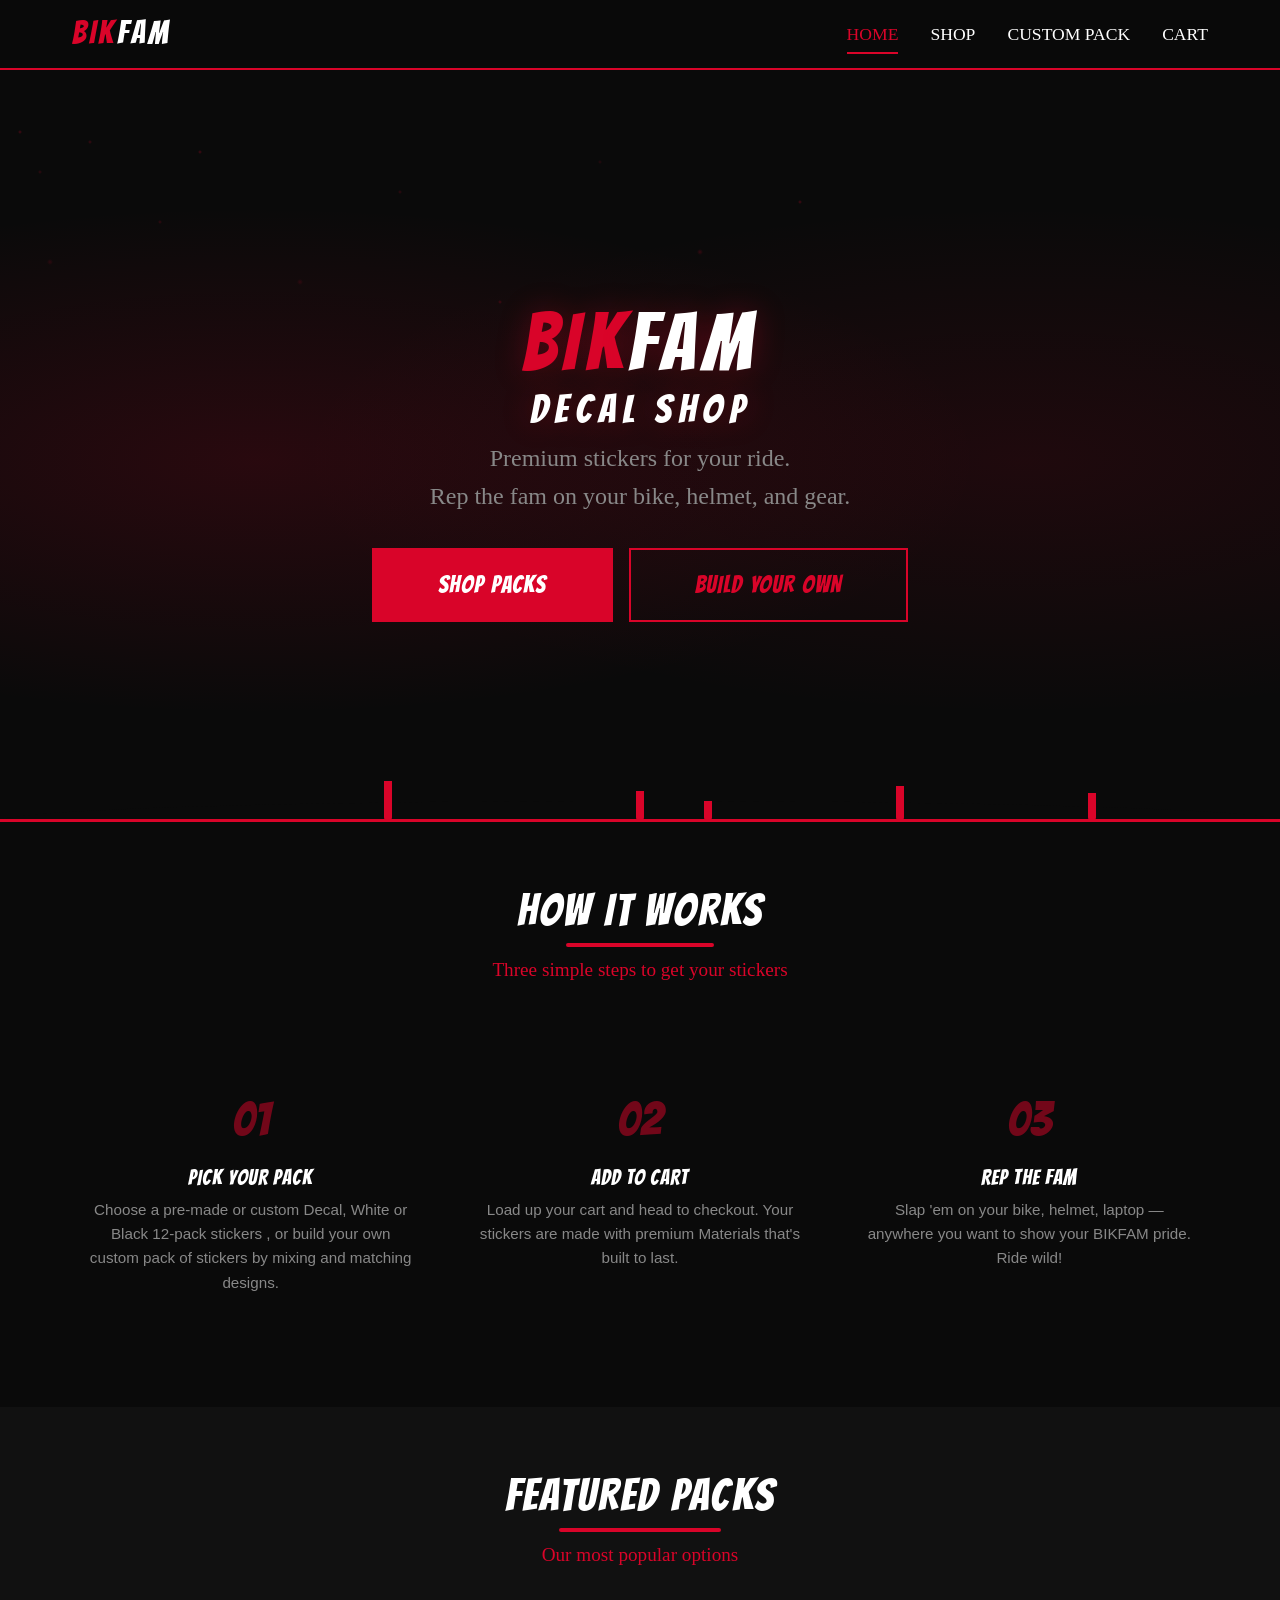
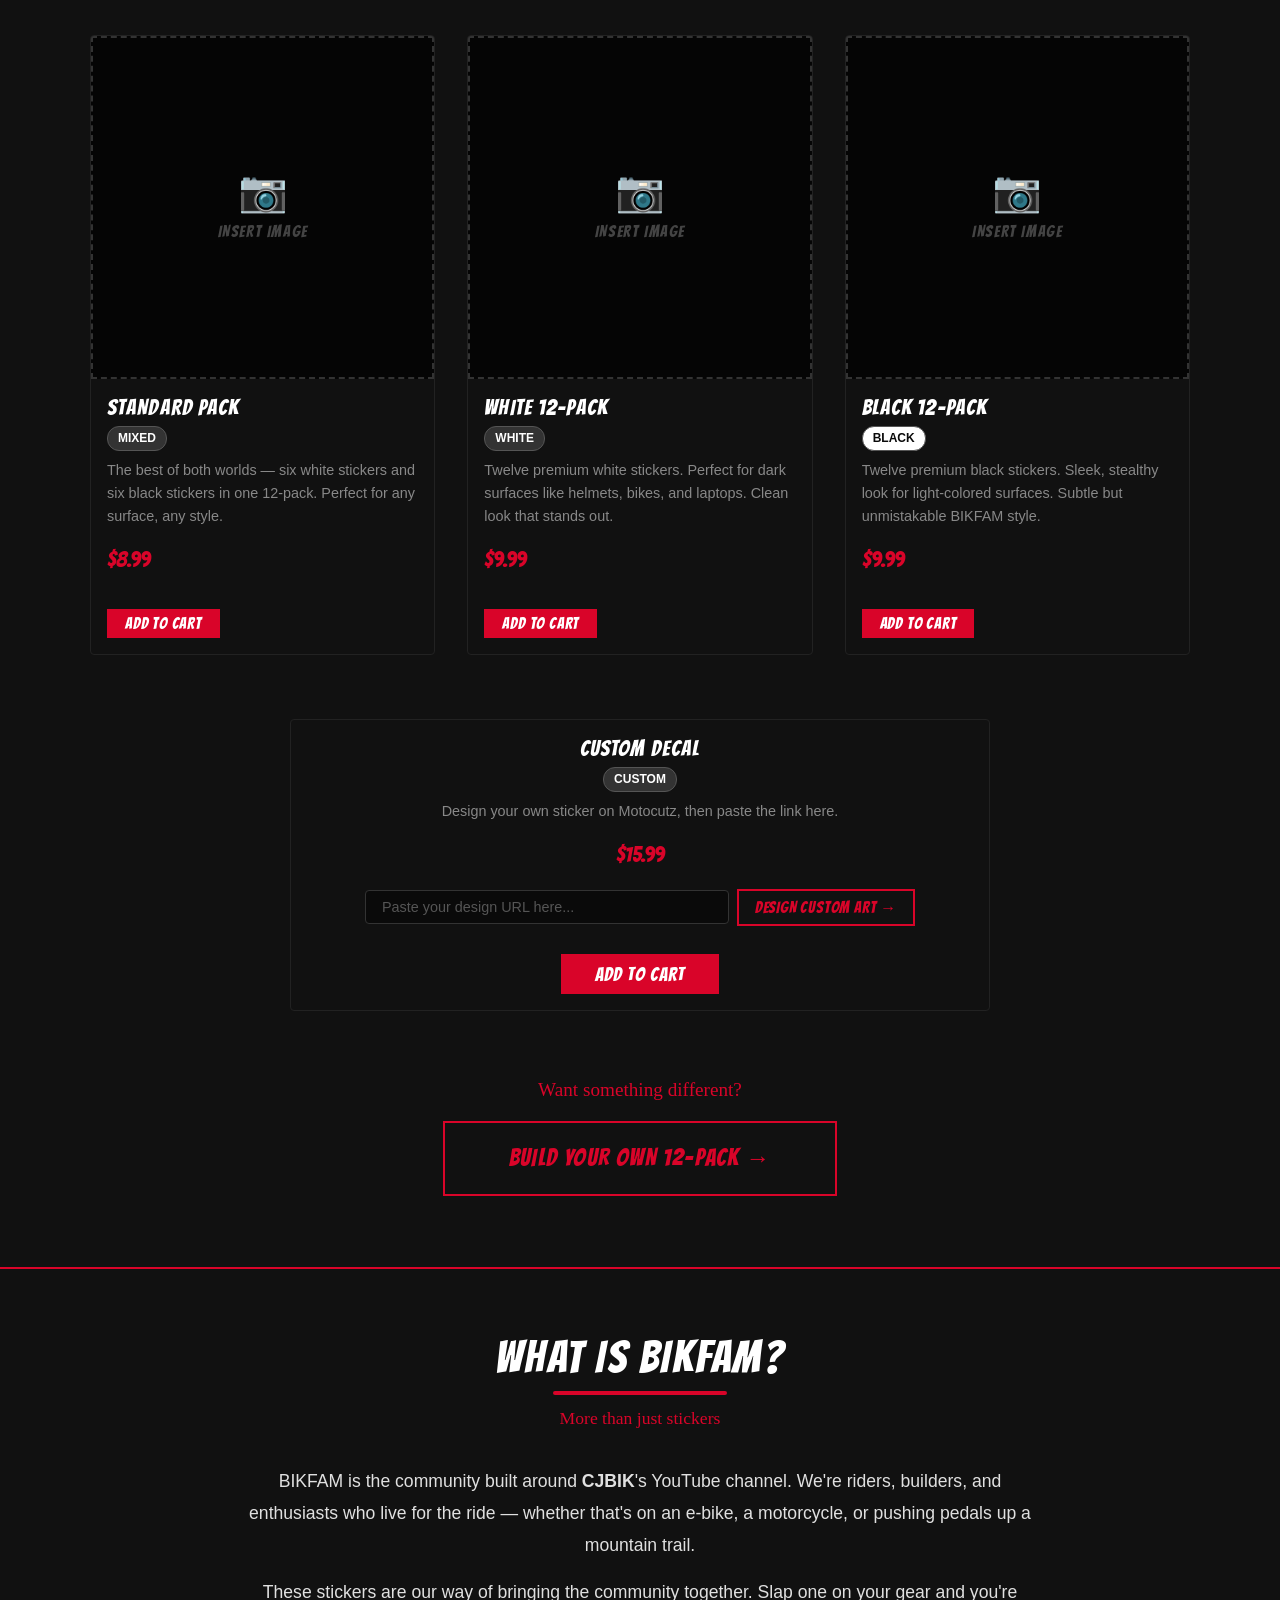
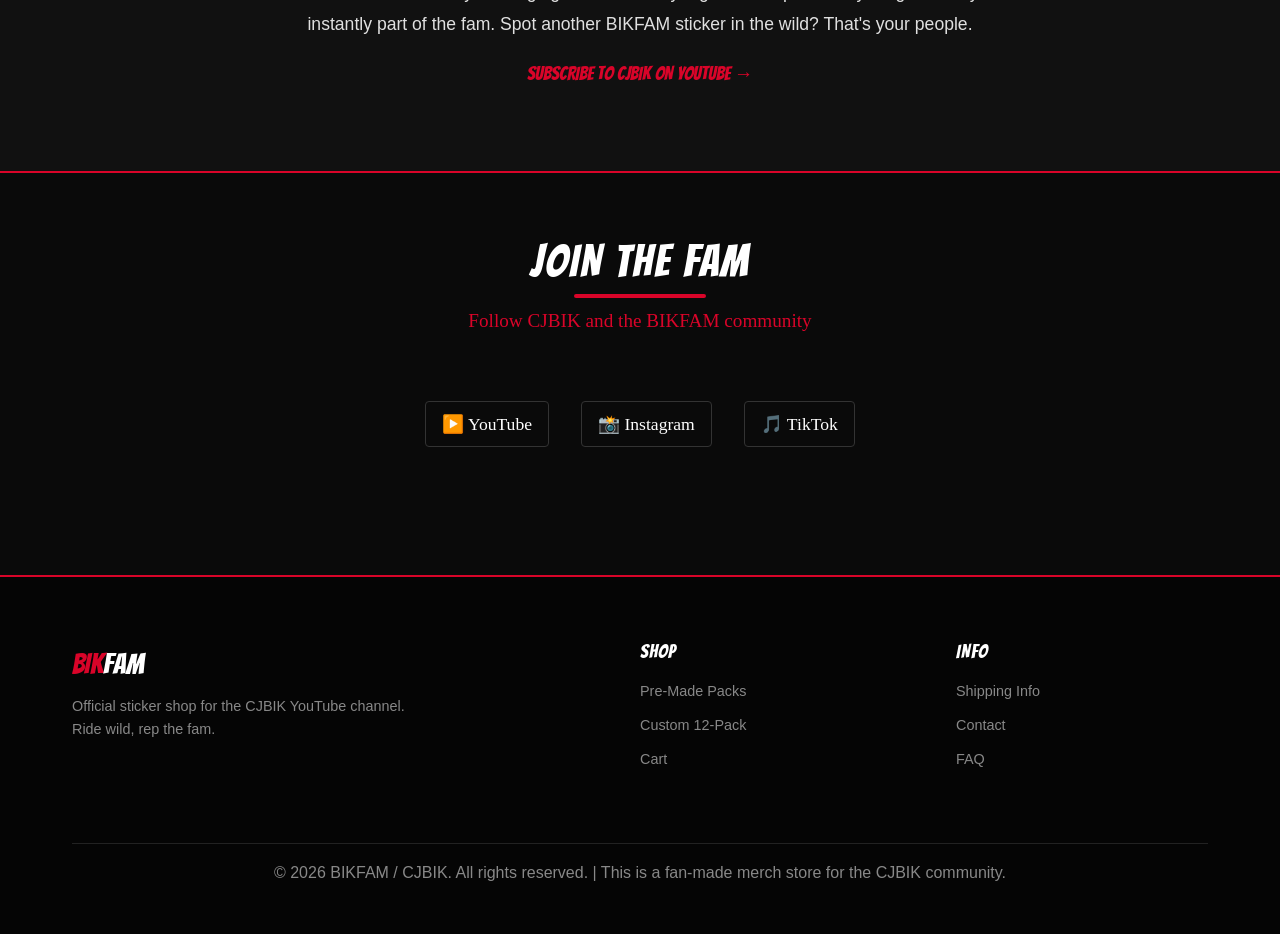
==== index.html @ 27639fad "added links" ====
<!DOCTYPE html>
<!-- ============================================================
     BIKFAM STICKER SHOP - Home Page
     ============================================================
     This is the main landing page for the sticker shop.
     It introduces the brand, shows featured products, and
     tells the story behind BIKFAM.
     
     FILE STRUCTURE NOTES:
     - CSS is in css/style.css
     - JavaScript is in js/main.js
     - Images go in the images/ folder
     
     THINGS YOU NEED TO CUSTOMIZE:
     1. The $PRICE placeholders - replace with actual prices
     2. The image placeholders - replace with real sticker images
     3. Social media links - update the href values
     4. The YouTube channel link
     ============================================================ -->

<html lang="en">
<head>

    <!-- ======== META TAGS ======== -->
    <!-- These tell browsers and search engines about the page -->
    <meta charset="UTF-8">
    <meta name="viewport" content="width=device-width, initial-scale=1.0">
    <meta name="description" content="BIKFAM Sticker Shop - Official merch from CJBIK. Premium decals for your bike, helmet, and gear.">
    
    <!-- ======== PAGE TITLE ======== -->
    <!-- This appears in the browser tab and search results -->
    <title>BIKFAM — Official Sticker Shop</title>
    
    <!-- ======== FONTS ======== -->
    <!-- Google Fonts: Bangers (graffiti style) and Permanent Marker (handwritten) -->
    <link rel="preconnect" href="https://fonts.googleapis.com">
    <link rel="preconnect" href="https://fonts.gstatic.com" crossorigin>
    <link href="https://fonts.googleapis.com/css2?family=Bangers&family=Permanent+Marker&display=swap" rel="stylesheet">
    
    <!-- ======== STYLESHEET ======== -->
    <link rel="stylesheet" href="css/style.css">

</head>
<body data-page="home">

    <!-- ============================================================
         HEADER / NAVIGATION
         ============================================================
         This is the same on every page. It's fixed to the top so
         it stays visible while scrolling. -->
    
    <header class="site-header">
        <div class="header-inner">
            
            <!-- Logo - links back to home -->
            <a href="/" class="logo">
                <span class="logo-red">BIK</span>FAM
            </a>
            
            <!-- Hamburger menu button (only visible on mobile) -->
            <button class="menu-toggle" aria-label="Toggle menu">☰</button>
            
            <!-- Navigation links -->
            <nav class="nav-links">
                <a href="/" class="active">Home</a>
                <a href="/shop">Shop</a>
                <a href="/build">Custom Pack</a>
                <a href="/cart" class="cart-link">
                    Cart
                    <span class="cart-count">0</span>
                </a>
            </nav>
            
        </div>
    </header>


    <!-- ============================================================
         MAIN CONTENT
         ============================================================ -->
    
    <main class="main-content">

        <!-- ============================================================
             HERO SECTION
             ============================================================
             The big, bold introduction at the top of the page.
             Uses the graffiti aesthetic with spray-paint texture and
             red accents. -->
        
        <section class="hero">
            
            <!-- Decorative "spray paint" drip effects at the bottom -->
            <div class="hero-drip"></div>
            <div class="drip-decoration"></div>
            <div class="drip-decoration"></div>
            <div class="drip-decoration"></div>
            <div class="drip-decoration"></div>
            <div class="drip-decoration"></div>
            
            <div class="hero-content fade-in">
                
                <!-- Main headline -->
                <h1 class="hero-title">
                    <span class="hero-red">BIK</span>FAM<br>
                    <span style="font-size: 0.5em; display: block;">DECAL SHOP</span>
                </h1>
                
                <p class="hero-subtitle">
                    Premium stickers for your ride. <br>
                    Rep the fam on your bike, helmet, and gear.
                </p>
                
                <!-- Call-to-action buttons -->
                <div class="hero-cta">
                    <a href="/shop" class="btn btn-primary btn-lg pulse-glow">Shop Packs</a>
                    <a href="/build" class="btn btn-outline btn-lg">Build Your Own</a>
                </div>
                
            </div>
        </section>


        <!-- ============================================================
             HOW IT WORKS SECTION
             ============================================================ -->
        
        <section class="section">
            <div class="container">
                
                <div class="section-header">
                    <h2 class="section-title">How It Works</h2>
                    <p class="subheading">Three simple steps to get your stickers</p>
                </div>
                
                <div class="steps">
                    
                    <!-- Step 1 -->
                    <div class="step fade-in fade-in-delay-1">
                        <span class="step-number">01</span>
                        <h3 class="step-title">Pick Your Pack</h3>
                        <p class="step-text">
														Choose a pre-made or custom Decal, White or 
														Black 12-pack stickers , or build your own custom 
														pack  of stickers by mixing and matching designs.
                        </p>
                    </div>
                    
                    <!-- Step 2 -->
                    <div class="step fade-in fade-in-delay-2">
                        <span class="step-number">02</span>
                        <h3 class="step-title">Add to Cart</h3>
                        <p class="step-text">
													Load up your cart and head to checkout. 
													Your stickers are made with premium 
													Materials that's built to last.
                        </p>
                    </div>
                    
                    <!-- Step 3 -->
                    <div class="step fade-in fade-in-delay-3">
                        <span class="step-number">03</span>
                        <h3 class="step-title">Rep the Fam</h3>
                        <p class="step-text">
													Slap 'em on your bike, helmet, laptop — 
													anywhere you want to show your BIKFAM pride. 
													Ride wild!
                        </p>
                    </div>
                    
                </div>
                
            </div>
        </section>


        <!-- ============================================================
             FEATURED PRODUCTS SECTION
             ============================================================ -->
        
        <section class="section" style="background: var(--color-bg-alt);">
            <div class="container">
                
                <div class="section-header">
                    <h2 class="section-title">Featured Packs</h2>
                    <p class="subheading">Our most popular options</p>
                </div>
                
                <div class="packs-grid-3">
                    
                    <!-- ======== STANDARD PACK (6 White + 6 Black) ======== -->
                    <div class="card fade-in fade-in-delay-2">
                        <div class="card-image">
                            <div class="card-placeholder">
                                <span class="placeholder-icon">📷</span>
                                <span class="placeholder-text">INSERT IMAGE</span>
                            </div>
                        </div>
                        <div class="card-body">
                            <h3 class="card-title">Standard Pack</h3>
                            <span class="color-badge color-badge-white">Mixed</span>
                            <p class="card-description">
                                The best of both worlds — six white stickers and six black
                                stickers in one 12-pack. Perfect for any surface, any style.
                            </p>
                            <div class="card-price">
                                $8.99
                            </div>
                        </div>
                        <div class="card-footer">
                            <button class="btn btn-primary btn-sm btn-add-cart"
                                    data-id="standard-pack"
                                    data-name="Standard Pack"
                                    data-price="8.99"
                                    data-image="📦">
                                Add to Cart
                            </button>
                        </div>
                    </div>

                    <!-- ======== WHITE 12-PACK ======== -->
                    <div class="card fade-in fade-in-delay-1">
                        <div class="card-image">
                            <div class="card-placeholder">
                                <span class="placeholder-icon">📷</span>
                                <span class="placeholder-text">INSERT IMAGE</span>
                            </div>
                        </div>
                        <div class="card-body">
                            <h3 class="card-title">White 12-Pack</h3>
                            <span class="color-badge color-badge-white">White</span>
                            <p class="card-description">
                                Twelve premium white stickers. Perfect for dark
                                surfaces like helmets, bikes, and laptops.
                                Clean look that stands out.
                            </p>
                            <div class="card-price">
                                $9.99
                            </div>
                        </div>
                        <div class="card-footer">
                            <button class="btn btn-primary btn-sm btn-add-cart"
                                    data-id="white-pack"
                                    data-name="White 12-Pack"
                                    data-price="9.99"
                                    data-image="🤍">
                                Add to Cart
                            </button>
                        </div>
                    </div>
                    
                    <!-- ======== BLACK 12-PACK ======== -->
                    <div class="card fade-in fade-in-delay-2">
                        <div class="card-image">
                            <div class="card-placeholder">
                                <span class="placeholder-icon">📷</span>
                                <span class="placeholder-text">INSERT IMAGE</span>
                            </div>
                        </div>
                        <div class="card-body">
                            <h3 class="card-title">Black 12-Pack</h3>
                            <span class="color-badge color-badge-black">Black</span>
                            <p class="card-description">
                                Twelve premium black stickers. Sleek, stealthy
                                look for light-colored surfaces. Subtle but
                                unmistakable BIKFAM style.
                            </p>
                            <div class="card-price">
                                $9.99
                            </div>
                        </div>
                        <div class="card-footer">
                            <button class="btn btn-primary btn-sm btn-add-cart"
                                    data-id="black-pack"
                                    data-name="Black 12-Pack"
                                    data-price="9.99"
                                    data-image="🖤">
                                Add to Cart
                            </button>
                        </div>
                    </div>

                </div>

                <!-- ======== CUSTOM DECAL (full-width, centered) ======== -->
                <div class="custom-pack-row">

                    <div class="card fade-in fade-in-delay-1">
                        <div class="card-body">
                            <h3 class="card-title">Custom Decal</h3>
                            <span class="color-badge color-badge-white">Custom</span>
                            <p class="card-description">
                                Design your own sticker on Motocutz, then paste the link here.
                            </p>

                            <div class="card-price">
                                $15.99
                            </div>

                            <!-- URL input group -->
                            <div class="custom-url-group">
                                <input type="url" class="custom-url-input"
                                       placeholder="Paste your design URL here..."
                                       autocomplete="off">
                                <a href="https://motocutzmx.com/products/custom-og-motocutz-number-plate-decal"
                                   target="_blank" rel="noopener"
                                   class="btn btn-outline btn-sm btn-design-link">
                                    Design Custom Art →
                                </a>
                            </div>
                            <div class="custom-url-status"></div>
                        </div>
                        <div class="card-footer">
                            <button class="btn btn-primary btn-add-cart btn-custom-cart"
                                    data-id="custom-decal"
                                    data-name="Custom Decal"
                                    data-price="15.99"
                                    data-image="🎨"
                                    data-custom="true">
                                Add to Cart
                            </button>
                        </div>
                    </div>

                </div>
                
                <!-- Link to custom builder -->
                <div style="text-align: center; margin-top: var(--space-xl);">
                    <p class="subheading" style="margin-bottom: var(--space-md);">
                        Want something different?
                    </p>
                    <a href="/build" class="btn btn-outline btn-lg">
                        Build Your Own 12-Pack →
                    </a>
                </div>
                
            </div>
        </section>


        <!-- ============================================================
             STORY / ABOUT SECTION
             ============================================================ -->
        
        <section class="section story-section">
            <div class="container">
                
                <div class="story-content">
                    
                    <h2 class="section-title">What is BIKFAM?</h2>
                    <p class="subheading">More than just stickers</p>
                    
                    <p>
                        BIKFAM is the community built around <strong>CJBIK</strong>'s YouTube channel. 
                        We're riders, builders, and enthusiasts who live for the ride — 
                        whether that's on an e-bike, a motorcycle, or pushing pedals 
                        up a mountain trail.
                    </p>
                    <p>
                        These stickers are our way of bringing the community together. 
                        Slap one on your gear and you're instantly part of the fam. 
                        Spot another BIKFAM sticker in the wild? That's your people.
                    </p>
                    <p>
                        <a href="#" target="_blank" style="font-family: var(--font-heading); text-transform: uppercase; font-size: 1.2rem;">
                            Subscribe to CJBIK on YouTube →
                        </a>
                        <!-- ^^^ Replace the href="#" with the actual YouTube channel URL:
                             href="https://youtube.com/@cjbik" -->
                    </p>
                    
                </div>
                
            </div>
        </section>


        <!-- ============================================================
             COMMUNITY / SOCIAL LINKS
             ============================================================ -->
        
        <section class="section">
            <div class="container">
                
                <div class="section-header">
                    <h2 class="section-title">Join the Fam</h2>
                    <p class="subheading">Follow CJBIK and the BIKFAM community</p>
                </div>
                
                <div class="social-links">
                    
                    <a href="https://www.youtube.com/@CJSBIK" class="social-link" target="_blank" rel="noopener">
                        ▶️ YouTube
                    </a>
                    
                    <a href="https://www.instagram.com/cjbik" class="social-link" target="_blank" rel="noopener">
                        📸 Instagram
                    </a>
                    
                    <a href="https://www.tiktok.com/@bikfam_" class="social-link" target="_blank" rel="noopener">
                        🎵 TikTok
                    </a>
                    
                    <!-- Add Discord, Twitter/X, or other links here -->
                    
                </div>
                
            </div>
        </section>

    </main>


    <!-- ============================================================
         FOOTER
         ============================================================ -->
    
    <footer class="site-footer">
        <div class="container">
            
            <div class="footer-grid">
                
                <!-- Brand column -->
                <div>
                    <div class="footer-brand">
                        <span class="brand-red">BIK</span>FAM
                    </div>
                    <p class="footer-description">
                        Official sticker shop for the CJBIK YouTube channel. 
                        Ride wild, rep the fam.
                    </p>
                </div>
                
                <!-- Quick links -->
                <div>
                    <h4 class="footer-heading">Shop</h4>
                    <ul class="footer-links">
                        <li><a href="/shop">Pre-Made Packs</a></li>
                        <li><a href="/build">Custom 12-Pack</a></li>
                        <li><a href="/cart">Cart</a></li>
                    </ul>
                </div>
                
                <!-- Support / Info -->
                <div>
                    <h4 class="footer-heading">Info</h4>
                    <ul class="footer-links">
                        <li><a href="#">Shipping Info</a></li>
                        <!-- ^^^ Replace with actual shipping page or section -->
                        <li><a href="#">Contact</a></li>
                        <!-- ^^^ Replace with contact page or email -->
                        <li><a href="#">FAQ</a></li>
                        <!-- ^^^ Replace with FAQ page -->
                    </ul>
                </div>
                
            </div>
            
            <div class="footer-bottom">
                <p>&copy; 2026 BIKFAM / CJBIK. All rights reserved. | 
                   This is a fan-made merch store for the CJBIK community.</p>
            </div>
            
        </div>
    </footer>


    <!-- ======== JAVASCRIPT ======== -->
    <script src="js/main.js"></script>

</body>
</html>
---- css/style.css ----
/* ============================================================
   BIKFAM STICKER SHOP - Main Stylesheet
   ============================================================
   This stylesheet controls ALL the visual styling for the site.
   It uses a graffiti/street-art aesthetic with a black & red
   color scheme to match the BIKFAM / CJBIK brand.
   
   TABLE OF CONTENTS:
   1.  CSS Custom Properties (Variables)
   2.  Reset & Base Styles
   3.  Typography & Fonts
   4.  Layout Utilities
   5.  Header & Navigation
   6.  Buttons
   7.  Cards (Product Cards)
   8.  Hero Section
   9.  Pages - Home
   10. Pages - Shop
   11. Pages - Builder
   12. Pages - Cart
   13. Footer
   14. Responsive (Mobile) Styles
   15. Animations
   ============================================================ */



/* ============================================================
   1. CSS CUSTOM PROPERTIES (Variables)
   ============================================================
   These are like design tokens - change them here and it updates
   everywhere. Think of them as the "brand colors" you can tweak.
   --* means it's a variable, and var(--varname) uses it. */

:root {
    /* --- COLORS --- */
    --color-bg:            #0a0a0a;   /* Near-black background */
    --color-bg-alt:        #111111;   /* Slightly lighter black for cards */
    --color-bg-darker:     #050505;   /* For footer / dark sections */
    --color-red-primary:   #d90429;   /* Main red - bold, aggressive */
    --color-red-bright:    #ef233c;   /* Brighter red for hover effects */
    --color-red-dark:      #8a0319;   /* Darker red for borders */
    --color-red-glow:      rgba(217, 4, 41, 0.3); /* Red glow effect */
    --color-white:         #ffffff;
    --color-text:          #e0e0e0;   /* Main body text */
    --color-text-muted:    #888888;   /* Less important text */
    --color-accent-yellow: #ffb703;   /* Yellow accent for contrast */
    
    /* --- FONTS --- */
    /* We load these from Google Fonts in the <head> of each page */
    --font-heading: 'Bangers', cursive;        /* Bold, comic/graffiti style for headings */
    --font-subheading: 'Permanent Marker', cursive; /* Handwritten marker style for subheadings */
    --font-body: 'Segoe UI', 'Roboto', Arial, sans-serif; /* Clean readable body text */
    
    /* --- SPACING --- */
    --space-xs:  0.25rem;  /* 4px */
    --space-sm:  0.5rem;   /* 8px */
    --space-md:  1rem;     /* 16px */
    --space-lg:  2rem;     /* 32px */
    --space-xl:  4rem;     /* 64px */
    
    /* --- SIZES --- */
    --max-width: 1200px;   /* Max content width on large screens */
    --header-height: 70px;
    
    /* --- BORDERS --- */
    --border-red: 2px solid var(--color-red-primary);
    --border-radius: 4px;
}



/* ============================================================
   2. RESET & BASE STYLES
   ============================================================
   This smooths out browser differences so everything looks
   consistent. Browsers have default styles that vary - this
   resets them to a clean baseline. */

*, *::before, *::after {
    box-sizing: border-box;   /* Makes padding/border count inside element width */
    margin: 0;
    padding: 0;
}

html {
    scroll-behavior: smooth;  /* Smooth scrolling when clicking anchor links */
}

body {
    font-family: var(--font-body);
    background-color: var(--color-bg);
    color: var(--color-text);
    line-height: 1.6;
    min-height: 100vh;
    display: flex;
    flex-direction: column;
}

/* Links - base style */
a {
    color: var(--color-red-primary);
    text-decoration: none;
    transition: color 0.2s ease;
}

a:hover {
    color: var(--color-red-bright);
}

/* Images - make them responsive by default */
img {
    max-width: 100%;
    height: auto;
    display: block;
}

/* Lists without bullets by default (we add them back when needed) */
ul {
    list-style: none;
}

/* Selection color - when you highlight text with your mouse */
::selection {
    background-color: var(--color-red-primary);
    color: var(--color-white);
}



/* ============================================================
   3. TYPOGRAPHY & FONTS
   ============================================================ */

/* Headings use the graffiti/comic font for impact */
h1, h2, h3, h4 {
    font-family: var(--font-heading);
    font-weight: 400;         /* Bangers looks best at normal weight */
    letter-spacing: 0.05em;   /* Slight spacing for readability */
    color: var(--color-white);
    text-transform: uppercase; /* Graffiti style - all caps */
    line-height: 1.1;
}

h1 { font-size: 3.5rem; margin-bottom: var(--space-md); }
h2 { font-size: 2.5rem; margin-bottom: var(--space-md); }
h3 { font-size: 1.8rem; margin-bottom: var(--space-sm); }
h4 { font-size: 1.3rem; margin-bottom: var(--space-sm); }

/* Subheadings use the marker/handwriting font */
.subheading {
    font-family: var(--font-subheading);
    font-size: 1.2rem;
    color: var(--color-red-primary);
    margin-bottom: var(--space-lg);
}

/* Body text styling */
p {
    margin-bottom: var(--space-md);
    font-size: 1rem;
}

/* Small / muted text */
.text-muted {
    color: var(--color-text-muted);
    font-size: 0.875rem;
}

/* Red highlight text */
.text-red {
    color: var(--color-red-primary);
}

/* Section headers - used for page section titles */
.section-title {
    text-align: center;
    font-size: 2.8rem;
    margin-bottom: var(--space-sm);
    position: relative;
    display: inline-block;
}

/* Decorative underline for section titles */
.section-title::after {
    content: '';
    display: block;
    width: 60%;
    height: 4px;
    background: var(--color-red-primary);
    margin: var(--space-sm) auto 0;
    border-radius: 2px;
}

/* Center wrapper for section titles */
.section-header {
    text-align: center;
    margin-bottom: var(--space-xl);
}



/* ============================================================
   4. LAYOUT UTILITIES
   ============================================================ */

/* Main container - centers content and limits width */
.container {
    width: 100%;
    max-width: var(--max-width);
    margin: 0 auto;           /* Centers the container */
    padding: 0 var(--space-lg);
}

/* Main content area - pushes footer down using flexbox */
.main-content {
    flex: 1;
    padding-top: calc(var(--header-height) + var(--space-lg));
    padding-bottom: var(--space-xl);
}

/* Grid helpers */
.grid-2 {
    display: grid;
    grid-template-columns: repeat(2, 1fr);
    gap: var(--space-lg);
}

.grid-3 {
    display: grid;
    grid-template-columns: repeat(3, 1fr);
    gap: var(--space-lg);
}

.grid-4 {
    display: grid;
    grid-template-columns: repeat(4, 1fr);
    gap: var(--space-md);
}

/* Flex helpers */
.flex-center {
    display: flex;
    align-items: center;
    justify-content: center;
}

.flex-between {
    display: flex;
    align-items: center;
    justify-content: space-between;
}

/* Section spacing */
.section {
    padding: var(--space-xl) 0;
}



/* ============================================================
   5. HEADER & NAVIGATION
   ============================================================
   Fixed top navigation bar that stays visible when scrolling.
   Has the BIKFAM logo on the left, nav links in the middle,
   and a cart icon on the right. */

.site-header {
    position: fixed;
    top: 0;
    left: 0;
    right: 0;
    z-index: 1000;            /* Stays above everything */
    height: var(--header-height);
    background: rgba(10, 10, 10, 0.95);
    border-bottom: 2px solid var(--color-red-primary);
    backdrop-filter: blur(10px); /* Frosted glass effect */
}

/* Inner header wrapper */
.header-inner {
    display: flex;
    align-items: center;
    justify-content: space-between;
    height: 100%;
    max-width: var(--max-width);
    margin: 0 auto;
    padding: 0 var(--space-lg);
}

/* Logo / site title */
.logo {
    font-family: var(--font-heading);
    font-size: 2rem;
    color: var(--color-white);
    text-transform: uppercase;
    letter-spacing: 0.1em;
    transition: color 0.2s;
}

.logo:hover {
    color: var(--color-red-primary);
}

.logo .logo-red {
    color: var(--color-red-primary);
}

/* Navigation links */
.nav-links {
    display: flex;
    gap: var(--space-lg);
    align-items: center;
}

.nav-links a {
    font-family: var(--font-subheading);
    font-size: 1.1rem;
    color: var(--color-white);
    text-transform: uppercase;
    position: relative;
    padding: var(--space-xs) 0;
    transition: color 0.2s;
}

/* Red underline on hover - like a graffiti tag underline */
.nav-links a::after {
    content: '';
    position: absolute;
    bottom: -2px;
    left: 0;
    width: 0;
    height: 2px;
    background: var(--color-red-primary);
    transition: width 0.3s ease;
}

.nav-links a:hover::after,
.nav-links a.active::after {
    width: 100%;
}

.nav-links a:hover {
    color: var(--color-red-primary);
}

/* Active page indicator */
.nav-links a.active {
    color: var(--color-red-primary);
}

/* Cart icon / link in header */
.cart-link {
    position: relative;
    display: flex;
    align-items: center;
    gap: var(--space-xs);
    font-family: var(--font-subheading);
    font-size: 1.1rem;
    color: var(--color-white);
}

.cart-link:hover {
    color: var(--color-red-primary);
}

/* The little number badge on the cart icon */
.cart-count {
    background: var(--color-red-primary);
    color: var(--color-white);
    font-size: 0.75rem;
    font-family: var(--font-body);
    font-weight: bold;
    width: 22px;
    height: 22px;
    border-radius: 50%;
    display: flex;
    align-items: center;
    justify-content: center;
    position: absolute;
    top: -10px;
    right: -14px;
}

/* Mobile hamburger menu button - hidden on desktop */
.menu-toggle {
    display: none;
    background: none;
    border: none;
    color: var(--color-white);
    font-size: 1.8rem;
    cursor: pointer;
}



/* ============================================================
   6. BUTTONS
   ============================================================
   Graffiti-style buttons with a bold, aggressive look. */

.btn {
    display: inline-block;
    font-family: var(--font-heading);
    font-size: 1.2rem;
    text-transform: uppercase;
    letter-spacing: 0.05em;
    padding: var(--space-sm) var(--space-lg);
    border: none;
    cursor: pointer;
    transition: all 0.3s ease;
    text-decoration: none;
    position: relative;
    overflow: hidden;
}

/* Primary red button - the main call-to-action */
.btn-primary {
    background: var(--color-red-primary);
    color: var(--color-white);
    border: 2px solid var(--color-red-primary);
}

.btn-primary:hover {
    background: var(--color-red-bright);
    border-color: var(--color-red-bright);
    transform: translateY(-2px);  /* Lifts up slightly */
    box-shadow: 0 4px 20px var(--color-red-glow);
}

/* Secondary / outline button - inverted look */
.btn-outline {
    background: transparent;
    color: var(--color-red-primary);
    border: 2px solid var(--color-red-primary);
}

.btn-outline:hover {
    background: var(--color-red-primary);
    color: var(--color-white);
    transform: translateY(-2px);
    box-shadow: 0 4px 20px var(--color-red-glow);
}

/* Disabled button state */
.btn:disabled {
    opacity: 0.4;
    cursor: not-allowed;
    transform: none !important;
    box-shadow: none !important;
}

/* Small button variant */
.btn-sm {
    font-size: 1rem;
    padding: var(--space-xs) var(--space-md);
}

/* Large button variant */
.btn-lg {
    font-size: 1.5rem;
    padding: var(--space-md) var(--space-xl);
}



/* ============================================================
   7. CARDS (Product Cards)
   ============================================================
   Reusable card component for displaying products. */

.card {
    background: var(--color-bg-alt);
    border: 1px solid #222;
    border-radius: var(--border-radius);
    overflow: hidden;
    transition: all 0.3s ease;
    position: relative;
}

.card:hover {
    border-color: var(--color-red-primary);
    transform: translateY(-4px);
    box-shadow: 0 8px 30px var(--color-red-glow);
}

/* Card image area */
.card-image {
    width: 100%;
    aspect-ratio: 1;            /* Makes it a perfect square */
    background: var(--color-bg-darker);
    display: flex;
    align-items: center;
    justify-content: center;
    overflow: hidden;
    position: relative;
}

.card-image img {
    width: 100%;
    height: 100%;
    object-fit: cover;          /* Crops image to fit nicely */
}

/* Placeholder content inside card images */
.card-placeholder {
    width: 100%;
    height: 100%;
    display: flex;
    flex-direction: column;
    align-items: center;
    justify-content: center;
    font-family: var(--font-heading), sans-serif;
    font-size: 1rem;
    color: #555;
    text-transform: uppercase;
    background: var(--color-bg-darker);
    border: 2px dashed #333;
    margin: 0;
    padding: 0;
    gap: 8px;
}

.card-placeholder .placeholder-icon {
    font-size: 2.5rem;
    line-height: 1;
}

.card-placeholder .placeholder-text {
    color: #444;
    letter-spacing: 0.1em;
}

/* Card body content */
.card-body {
    padding: var(--space-md);
}

.card-title {
    font-family: var(--font-heading);
    font-size: 1.4rem;
    color: var(--color-white);
    margin-bottom: var(--space-xs);
    text-transform: uppercase;
}

.card-description {
    font-size: 0.9rem;
    color: var(--color-text-muted);
    margin-bottom: var(--space-md);
}

.card-price {
    font-family: var(--font-heading);
    font-size: 1.3rem;
    color: var(--color-red-primary);
    margin-bottom: var(--space-md);
}

/* Price placeholder style */
.price-placeholder {
    font-family: var(--font-subheading);
    font-size: 0.85rem;
    color: var(--color-text-muted);
    background: rgba(217, 4, 41, 0.1);
    border: 1px dashed var(--color-red-dark);
    padding: var(--space-xs) var(--space-sm);
    border-radius: var(--border-radius);
    display: inline-block;
}

.card-footer {
    padding: 0 var(--space-md) var(--space-md);
}



/* ============================================================
   8. HERO SECTION
   ============================================================
   Big, bold hero section for the homepage. */

.hero {
    min-height: 80vh;
    display: flex;
    align-items: center;
    justify-content: center;
    text-align: center;
    position: relative;
    overflow: hidden;
    background: 
        radial-gradient(ellipse at 20% 50%, rgba(217, 4, 41, 0.15) 0%, transparent 50%),
        radial-gradient(ellipse at 80% 50%, rgba(217, 4, 41, 0.1) 0%, transparent 50%),
        var(--color-bg);
    border-bottom: 3px solid var(--color-red-primary);
}

/* Decorative "spray paint" specks - creates a graffiti texture feel */
.hero::before {
    content: '';
    position: absolute;
    top: 0;
    left: 0;
    right: 0;
    bottom: 0;
    background-image: 
        radial-gradient(2px 2px at 20px 30px, rgba(217, 4, 41, 0.3), transparent),
        radial-gradient(2px 2px at 40px 70px, rgba(217, 4, 41, 0.2), transparent),
        radial-gradient(3px 3px at 50px 160px, rgba(217, 4, 41, 0.15), transparent),
        radial-gradient(2px 2px at 90px 40px, rgba(217, 4, 41, 0.25), transparent),
        radial-gradient(2px 2px at 160px 120px, rgba(217, 4, 41, 0.2), transparent),
        radial-gradient(2px 2px at 200px 50px, rgba(217, 4, 41, 0.3), transparent),
        radial-gradient(3px 3px at 300px 180px, rgba(217, 4, 41, 0.15), transparent),
        radial-gradient(2px 2px at 400px 90px, rgba(217, 4, 41, 0.2), transparent),
        radial-gradient(2px 2px at 500px 200px, rgba(217, 4, 41, 0.25), transparent),
        radial-gradient(2px 2px at 600px 60px, rgba(217, 4, 41, 0.15), transparent),
        radial-gradient(3px 3px at 700px 150px, rgba(217, 4, 41, 0.2), transparent),
        radial-gradient(2px 2px at 800px 100px, rgba(217, 4, 41, 0.3), transparent);
    pointer-events: none; /* Lets clicks pass through to elements below */
}

.hero-content {
    position: relative;
    z-index: 1;
    padding: var(--space-xl);
}

.hero-title {
    font-size: 5rem;
    font-family: var(--font-heading);
    color: var(--color-white);
    text-transform: uppercase;
    letter-spacing: 0.08em;
    margin-bottom: var(--space-sm);
    line-height: 1.1;
    text-shadow: 0 0 30px var(--color-red-glow);
}

.hero-title .hero-red {
    color: var(--color-red-primary);
}

.hero-subtitle {
    font-family: var(--font-subheading);
    font-size: 1.5rem;
    color: var(--color-text-muted);
    margin-bottom: var(--space-lg);
}

.hero-cta {
    display: flex;
    gap: var(--space-md);
    justify-content: center;
    flex-wrap: wrap;
}

/* Hero "drip" effect at the bottom - like spray paint dripping */
.hero-drip {
    position: absolute;
    bottom: -2px;
    left: 0;
    right: 0;
    height: 20px;
    background: var(--color-bg);
    border-radius: 50% 50% 0 0 / 100% 100% 0 0;
}

/* Spray paint drip decorations */
.drip-decoration {
    position: absolute;
    bottom: -2px;
    width: 8px;
    height: 30px;
    background: var(--color-red-primary);
    border-radius: 0 0 4px 4px;
}

.drip-decoration:nth-child(1) { left: 15%; height: 25px; }
.drip-decoration:nth-child(2) { left: 30%; height: 40px; }
.drip-decoration:nth-child(3) { left: 55%; height: 20px; }
.drip-decoration:nth-child(4) { left: 70%; height: 35px; }
.drip-decoration:nth-child(5) { left: 85%; height: 28px; }



/* ============================================================
   9. PAGE - HOME
   ============================================================ */

/* 3-column grid for Standard / White / Black pack cards */
.packs-grid-3 {
    display: grid;
    grid-template-columns: repeat(3, 1fr);
    gap: var(--space-lg);
    max-width: 1100px;
    margin: 0 auto;
}

/* Full-width row for the Custom Decal card (below the 3 packs) */
.custom-pack-row {
    max-width: 700px;
    margin: var(--space-xl) auto 0;
}

.custom-pack-row .card {
    text-align: center;
}

.custom-pack-row .card-body {
    padding-bottom: var(--space-sm);
}

/* URL input group for the custom decal design link */
.custom-url-group {
    display: flex;
    gap: var(--space-sm);
    align-items: center;
    max-width: 550px;
    margin: var(--space-md) auto 0;
}

.custom-url-group input[type="url"] {
    flex: 1;
    background: var(--color-bg);
    border: 1px solid #333;
    color: var(--color-text);
    padding: var(--space-sm) var(--space-md);
    font-family: var(--font-body);
    font-size: 0.9rem;
    border-radius: var(--border-radius);
    outline: none;
    transition: border-color 0.2s;
    min-width: 0;
}

.custom-url-group input[type="url"]:focus {
    border-color: var(--color-red-primary);
}

.custom-url-group input[type="url"]:invalid:not(:placeholder-shown) {
    border-color: #c0392b;
}

.custom-url-group input[type="url"]::placeholder {
    color: #555;
}

/* Button that opens the external design site */
.btn-design-link {
    white-space: nowrap;
}

/* Status message for custom URL input */
.custom-url-status {
    font-size: 0.8rem;
    color: var(--color-text-muted);
    margin-top: var(--space-xs);
    min-height: 1.2em;
}

.custom-url-status.success {
    color: #27ae60;
}

.custom-url-status.error {
    color: var(--color-red-primary);
}

/* About / story section on home */
.story-section {
    background: var(--color-bg-alt);
    border-top: 2px solid var(--color-red-primary);
    border-bottom: 2px solid var(--color-red-primary);
}

.story-content {
    max-width: 800px;
    margin: 0 auto;
    text-align: center;
}

.story-content p {
    font-size: 1.1rem;
    line-height: 1.8;
}

/* Community / social links */
.social-links {
    display: flex;
    gap: var(--space-lg);
    justify-content: center;
    flex-wrap: wrap;
}

.social-link {
    display: flex;
    align-items: center;
    gap: var(--space-sm);
    font-family: var(--font-subheading);
    font-size: 1.1rem;
    color: var(--color-white);
    padding: var(--space-sm) var(--space-md);
    border: 1px solid #333;
    border-radius: var(--border-radius);
    transition: all 0.3s;
}

.social-link:hover {
    border-color: var(--color-red-primary);
    color: var(--color-red-primary);
    background: rgba(217, 4, 41, 0.05);
}

/* "How it works" steps */
.steps {
    display: grid;
    grid-template-columns: repeat(3, 1fr);
    gap: var(--space-lg);
    counter-reset: step-counter;  /* For numbering steps */
}

.step {
    text-align: center;
    position: relative;
    padding: var(--space-lg) var(--space-md);
}

.step-number {
    font-family: var(--font-heading);
    font-size: 3rem;
    color: var(--color-red-primary);
    opacity: 0.5;
    display: block;
    margin-bottom: var(--space-sm);
}

.step-title {
    font-family: var(--font-heading);
    font-size: 1.3rem;
    color: var(--color-white);
    margin-bottom: var(--space-sm);
    text-transform: uppercase;
}

.step-text {
    font-size: 0.95rem;
    color: var(--color-text-muted);
}



/* ============================================================
   10. PAGE - SHOP
    ============================================================ */

.shop-grid {
    display: grid;
    grid-template-columns: repeat(2, 1fr);
    gap: var(--space-xl);
    max-width: 900px;
    margin: 0 auto;
}

/* Sticker color indicator badge */
.color-badge {
    display: inline-block;
    padding: 2px 10px;
    border-radius: 12px;
    font-size: 0.75rem;
    font-weight: bold;
    text-transform: uppercase;
    margin-bottom: var(--space-sm);
}

.color-badge-white {
    background: #333;
    color: var(--color-white);
    border: 1px solid #555;
}

.color-badge-black {
    background: var(--color-white);
    color: var(--color-bg);
    border: 1px solid #555;
}

/* Pack contents list */
.pack-contents {
    margin-bottom: var(--space-md);
}

.pack-contents li {
    font-size: 0.9rem;
    color: var(--color-text-muted);
    padding: 2px 0;
}

.pack-contents li::before {
    content: '>';
    color: var(--color-red-primary);
    margin-right: var(--space-sm);
    font-weight: bold;
}



/* ============================================================
   11. PAGE - BUILDER (Custom 12-Pack)
    ============================================================ */

/* Builder layout - sidebar + grid */
.builder-layout {
    display: grid;
    grid-template-columns: 1fr 320px;
    gap: var(--space-lg);
    align-items: start;
}

/* Grid of available stickers to pick from */
.sticker-grid {
    display: grid;
    grid-template-columns: repeat(3, 1fr);
    gap: var(--space-md);
}

/* Individual sticker option in the builder */
.sticker-option {
    background: var(--color-bg-alt);
    border: 2px solid #222;
    border-radius: var(--border-radius);
    padding: var(--space-md);
    text-align: center;
    cursor: pointer;            /* Shows clickable hand */
    transition: all 0.3s ease;
    user-select: none;          /* Prevents text selection when clicking fast */
}

.sticker-option:hover {
    border-color: var(--color-text-muted);
    transform: translateY(-2px);
}

/* Selected state - glows red with a check indicator */
.sticker-option.selected {
    border-color: var(--color-red-primary);
    background: rgba(217, 4, 41, 0.1);
    box-shadow: 0 0 15px var(--color-red-glow);
    position: relative;
}

.sticker-option.selected::after {
    content: '✓';
    position: absolute;
    top: var(--space-xs);
    right: var(--space-xs);
    background: var(--color-red-primary);
    color: var(--color-white);
    width: 24px;
    height: 24px;
    border-radius: 50%;
    display: flex;
    align-items: center;
    justify-content: center;
    font-size: 0.8rem;
    font-weight: bold;
}

.sticker-option .sticker-preview {
    width: 80px;
    height: 80px;
    margin: 0 auto var(--space-sm);
    border-radius: 50%;
    display: flex;
    align-items: center;
    justify-content: center;
    font-family: var(--font-heading);
    font-size: 2rem;
    border: 2px dashed #333;
    position: relative;
}

.sticker-option .sticker-preview .img-placeholder {
    opacity: 0.5;
    font-size: 2rem;
}

.sticker-option .sticker-name {
    font-family: var(--font-heading);
    font-size: 1rem;
    color: var(--color-white);
    text-transform: uppercase;
    margin-bottom: var(--space-xs);
}

.sticker-option .sticker-color {
    font-size: 0.8rem;
    color: var(--color-text-muted);
}

/* Builder sidebar - shows selected and progress */
.builder-sidebar {
    background: var(--color-bg-alt);
    border: 1px solid #222;
    border-radius: var(--border-radius);
    padding: var(--space-lg);
    position: sticky;
    top: calc(var(--header-height) + var(--space-lg));
}

.builder-sidebar h3 {
    font-size: 1.5rem;
    margin-bottom: var(--space-md);
}

/* Progress bar showing how many of 12 selected */
.progress-bar {
    width: 100%;
    height: 8px;
    background: #222;
    border-radius: 4px;
    overflow: hidden;
    margin-bottom: var(--space-md);
}

.progress-fill {
    height: 100%;
    background: var(--color-red-primary);
    width: 0%;
    transition: width 0.3s ease;
    border-radius: 4px;
}

.progress-text {
    font-family: var(--font-heading);
    font-size: 1.5rem;
    color: var(--color-white);
    text-align: center;
    margin-bottom: var(--space-md);
}

.progress-text .count {
    color: var(--color-red-primary);
}

/* Selected items list in sidebar */
.selected-list {
    max-height: 300px;
    overflow-y: auto;
    margin-bottom: var(--space-md);
}

.selected-item {
    display: flex;
    align-items: center;
    justify-content: space-between;
    padding: var(--space-sm) 0;
    border-bottom: 1px solid #222;
    font-size: 0.9rem;
}

.selected-item:last-child {
    border-bottom: none;
}

.selected-item .remove-btn {
    background: none;
    border: none;
    color: var(--color-red-primary);
    cursor: pointer;
    font-size: 1.1rem;
    padding: 0 var(--space-xs);
    transition: color 0.2s;
}

.selected-item .remove-btn:hover {
    color: var(--color-red-bright);
}

/* Empty state message in builder */
.builder-empty {
    text-align: center;
    padding: var(--space-xl);
    color: var(--color-text-muted);
    font-family: var(--font-subheading);
}

.builder-empty .empty-icon {
    font-size: 4rem;
    margin-bottom: var(--space-md);
    opacity: 0.5;
}



/* ============================================================
   12. PAGE - CART
    ============================================================ */

.cart-layout {
    display: grid;
    grid-template-columns: 1fr 380px;
    gap: var(--space-xl);
    align-items: start;
}

/* Cart items list */
.cart-items {
    background: var(--color-bg-alt);
    border: 1px solid #222;
    border-radius: var(--border-radius);
    overflow: hidden;
}

.cart-item {
    display: grid;
    grid-template-columns: 80px 1fr auto auto;
    gap: var(--space-md);
    align-items: center;
    padding: var(--space-md);
    border-bottom: 1px solid #222;
}

.cart-item:last-child {
    border-bottom: none;
}

.cart-item-image {
    width: 80px;
    height: 80px;
    background: var(--color-bg-darker);
    border-radius: var(--border-radius);
    display: flex;
    align-items: center;
    justify-content: center;
    font-size: 2rem;
}

.cart-item-info h4 {
    font-family: var(--font-heading);
    font-size: 1.1rem;
    color: var(--color-white);
    margin-bottom: 2px;
}

.cart-item-info .item-detail {
    font-size: 0.85rem;
    color: var(--color-text-muted);
}

.cart-item-quantity {
    display: flex;
    align-items: center;
    gap: var(--space-sm);
}

.qty-btn {
    background: #222;
    border: 1px solid #333;
    color: var(--color-white);
    width: 30px;
    height: 30px;
    border-radius: var(--border-radius);
    cursor: pointer;
    display: flex;
    align-items: center;
    justify-content: center;
    transition: all 0.2s;
}

.qty-btn:hover {
    background: var(--color-red-primary);
    border-color: var(--color-red-primary);
}

.cart-item-total {
    font-family: var(--font-heading);
    font-size: 1.2rem;
    color: var(--color-red-primary);
    text-align: right;
}

.cart-item-remove {
    background: none;
    border: none;
    color: var(--color-text-muted);
    cursor: pointer;
    font-size: 0.8rem;
    padding: var(--space-xs);
    transition: color 0.2s;
}

.cart-item-remove:hover {
    color: var(--color-red-primary);
}

/* Cart sidebar / summary */
.cart-summary {
    background: var(--color-bg-alt);
    border: 1px solid #222;
    border-radius: var(--border-radius);
    padding: var(--space-lg);
    position: sticky;
    top: calc(var(--header-height) + var(--space-lg));
}

.cart-summary h3 {
    font-size: 1.5rem;
    margin-bottom: var(--space-lg);
    padding-bottom: var(--space-md);
    border-bottom: 1px solid #222;
}

.summary-row {
    display: flex;
    justify-content: space-between;
    margin-bottom: var(--space-md);
    font-size: 0.95rem;
}

.summary-row.total {
    font-family: var(--font-heading);
    font-size: 1.4rem;
    color: var(--color-white);
    padding-top: var(--space-md);
    border-top: 2px solid var(--color-red-primary);
    margin-top: var(--space-md);
}

.summary-row.total .amount {
    color: var(--color-red-primary);
}

/* Empty cart state */
.cart-empty {
    text-align: center;
    padding: var(--space-xl);
}

.cart-empty .empty-icon {
    font-size: 5rem;
    margin-bottom: var(--space-md);
    opacity: 0.5;
}

/* Stripe / checkout notice */
.stripe-notice {
    background: rgba(217, 4, 41, 0.1);
    border: 1px dashed var(--color-red-dark);
    border-radius: var(--border-radius);
    padding: var(--space-md);
    margin-top: var(--space-md);
    font-size: 0.85rem;
    color: var(--color-text-muted);
}

.stripe-notice strong {
    color: var(--color-red-primary);
    display: block;
    margin-bottom: var(--space-xs);
    font-family: var(--font-subheading);
    text-transform: uppercase;
}



/* ============================================================
   13. FOOTER
    ============================================================ */

.site-footer {
    background: var(--color-bg-darker);
    border-top: 2px solid var(--color-red-primary);
    padding: var(--space-xl) 0 var(--space-lg);
    margin-top: auto;           /* Pushes footer to bottom with flex */
}

.footer-grid {
    display: grid;
    grid-template-columns: 2fr 1fr 1fr;
    gap: var(--space-xl);
}

.footer-brand {
    font-family: var(--font-heading);
    font-size: 1.8rem;
    color: var(--color-white);
    margin-bottom: var(--space-sm);
}

.footer-brand .brand-red {
    color: var(--color-red-primary);
}

.footer-description {
    font-size: 0.9rem;
    color: var(--color-text-muted);
    max-width: 350px;
}

.footer-heading {
    font-family: var(--font-heading);
    font-size: 1.2rem;
    color: var(--color-white);
    margin-bottom: var(--space-md);
    text-transform: uppercase;
}

.footer-links li {
    margin-bottom: var(--space-sm);
}

.footer-links a {
    color: var(--color-text-muted);
    font-size: 0.9rem;
    transition: color 0.2s;
}

.footer-links a:hover {
    color: var(--color-red-primary);
}

.footer-bottom {
    margin-top: var(--space-xl);
    padding-top: var(--space-md);
    border-top: 1px solid #222;
    text-align: center;
    font-size: 0.85rem;
    color: var(--color-text-muted);
}



/* ============================================================
   14. RESPONSIVE (MOBILE) STYLES
    ============================================================
   These kick in at different screen widths to make the site
   look good on phones and tablets. */

/* Tablet and below - screens smaller than 900px */
@media (max-width: 900px) {
    h1 { font-size: 2.8rem; }
    h2 { font-size: 2rem; }
    
    .hero-title { font-size: 3.5rem; }
    .hero-subtitle { font-size: 1.2rem; }
    
    .grid-2, .grid-3, .grid-4 { grid-template-columns: repeat(2, 1fr); }
    
    .shop-grid,
    .packs-grid-3 { grid-template-columns: 1fr; }
    
    .builder-layout {
        grid-template-columns: 1fr;
    }
    
    .builder-sidebar {
        position: static;       /* No longer sticky on mobile */
    }
    
    .cart-layout {
        grid-template-columns: 1fr;
    }
    
    .steps {
        grid-template-columns: 1fr;
    }
    
    .footer-grid {
        grid-template-columns: 1fr 1fr;
    }
    
    .sticker-grid {
        grid-template-columns: repeat(2, 1fr);
    }
    
    .cart-item {
        grid-template-columns: 60px 1fr;
        gap: var(--space-sm);
    }
    
    .cart-item-total,
    .cart-item-remove {
        grid-column: 2;
    }
}

/* Mobile - screens smaller than 600px */
@media (max-width: 600px) {
    h1 { font-size: 2.2rem; }
    h2 { font-size: 1.6rem; }
    
    .container {
        padding: 0 var(--space-md);
    }
    
    .hero-title { font-size: 2.5rem; }
    .hero-subtitle { font-size: 1rem; }
    .hero { min-height: 60vh; }
    
    /* Mobile nav - hamburger menu */
    .menu-toggle {
        display: block;
    }
    
    .nav-links {
        display: none;           /* Hidden by default on mobile */
        position: absolute;
        top: var(--header-height);
        left: 0;
        right: 0;
        background: rgba(10, 10, 10, 0.98);
        flex-direction: column;
        padding: var(--space-lg);
        border-bottom: 2px solid var(--color-red-primary);
        gap: var(--space-md);
    }
    
    .nav-links.open {
        display: flex;           /* Shown when toggled */
    }
    
    .grid-2, .grid-3, .grid-4 {
        grid-template-columns: 1fr;
    }
    
    .packs-grid-3 { grid-template-columns: 1fr; }
    .shop-grid { grid-template-columns: 1fr; }
    .sticker-grid { grid-template-columns: repeat(2, 1fr); }
    
    .custom-url-group {
        flex-direction: column;
    }
    
    .btn-design-link {
        width: 100%;
        text-align: center;
    }
    
    .footer-grid {
        grid-template-columns: 1fr;
    }
    
    .cart-item {
        grid-template-columns: 1fr;
        text-align: center;
    }
    
    .cart-item-image {
        margin: 0 auto;
    }
    
    .hero-cta {
        flex-direction: column;
        align-items: center;
    }
    
    .btn-lg {
        width: 100%;
        text-align: center;
    }
    
    .section-title {
        font-size: 2rem;
    }
}



/* ============================================================
   15. ANIMATIONS
    ============================================================ */

/* Fade-in animation for page content */
@keyframes fadeIn {
    from { opacity: 0; transform: translateY(20px); }
    to   { opacity: 1; transform: translateY(0); }
}

.fade-in {
    animation: fadeIn 0.6s ease forwards;
}

.fade-in-delay-1 { animation-delay: 0.1s; }
.fade-in-delay-2 { animation-delay: 0.2s; }
.fade-in-delay-3 { animation-delay: 0.3s; }

/* Pulsing glow effect - good for call-to-action elements */
@keyframes pulseGlow {
    0%, 100% { box-shadow: 0 0 10px var(--color-red-glow); }
    50%      { box-shadow: 0 0 25px var(--color-red-glow), 0 0 50px rgba(217, 4, 41, 0.1); }
}

.pulse-glow {
    animation: pulseGlow 2s ease-in-out infinite;
}

/* Drip animation - makes the drips slowly grow */
@keyframes drip {
    0%   { height: 0; opacity: 0; }
    50%  { opacity: 1; }
    100% { height: var(--drip-height, 30px); opacity: 0.8; }
}

.drip-decoration {
    animation: drip 3s ease-in-out infinite;
}

.drip-decoration:nth-child(2) { animation-delay: 0.5s; }
.drip-decoration:nth-child(3) { animation-delay: 1s; }
.drip-decoration:nth-child(4) { animation-delay: 1.5s; }
.drip-decoration:nth-child(5) { animation-delay: 2s; }

/* Spray flick / shake for hover effects */
@keyframes sprayFlick {
    0%   { transform: translate(0, 0) rotate(0deg); }
    25%  { transform: translate(2px, -1px) rotate(0.5deg); }
    50%  { transform: translate(-1px, 1px) rotate(-0.5deg); }
    75%  { transform: translate(1px, 2px) rotate(0.3deg); }
    100% { transform: translate(0, 0) rotate(0deg); }
}
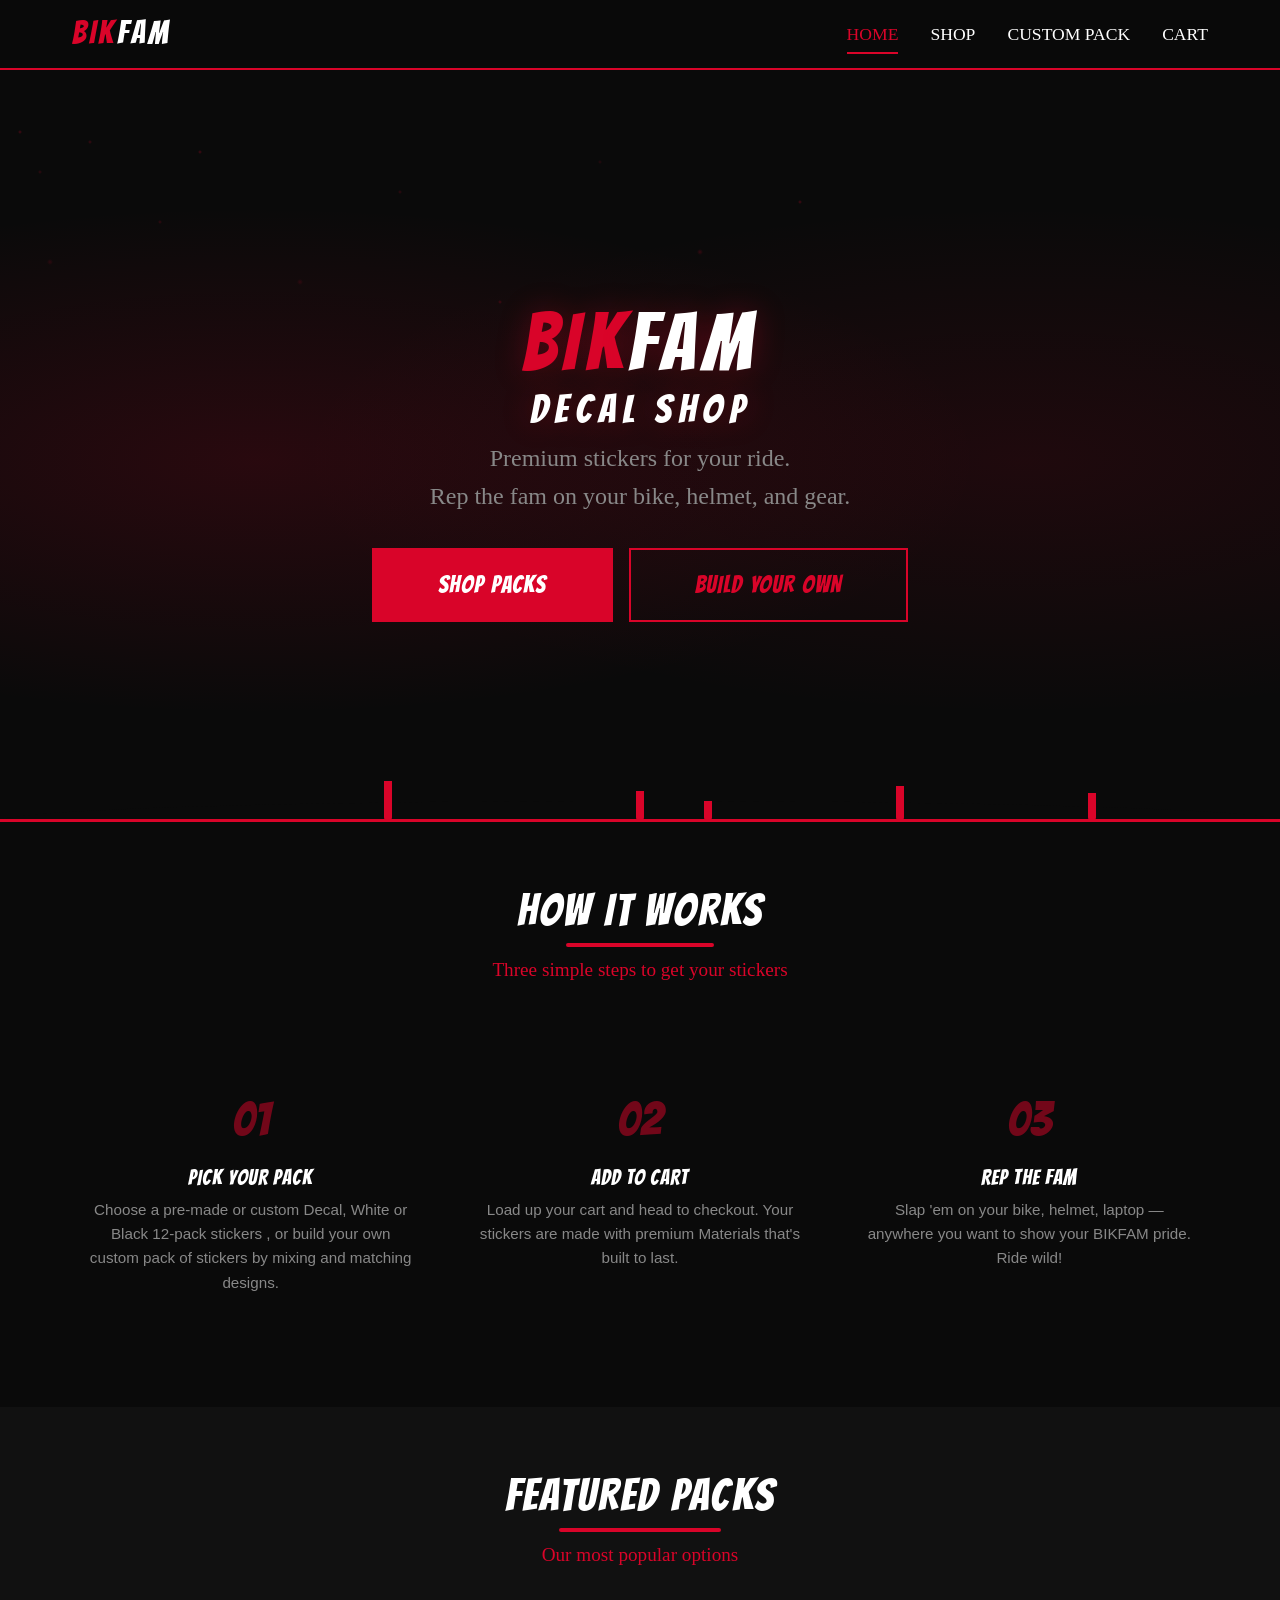
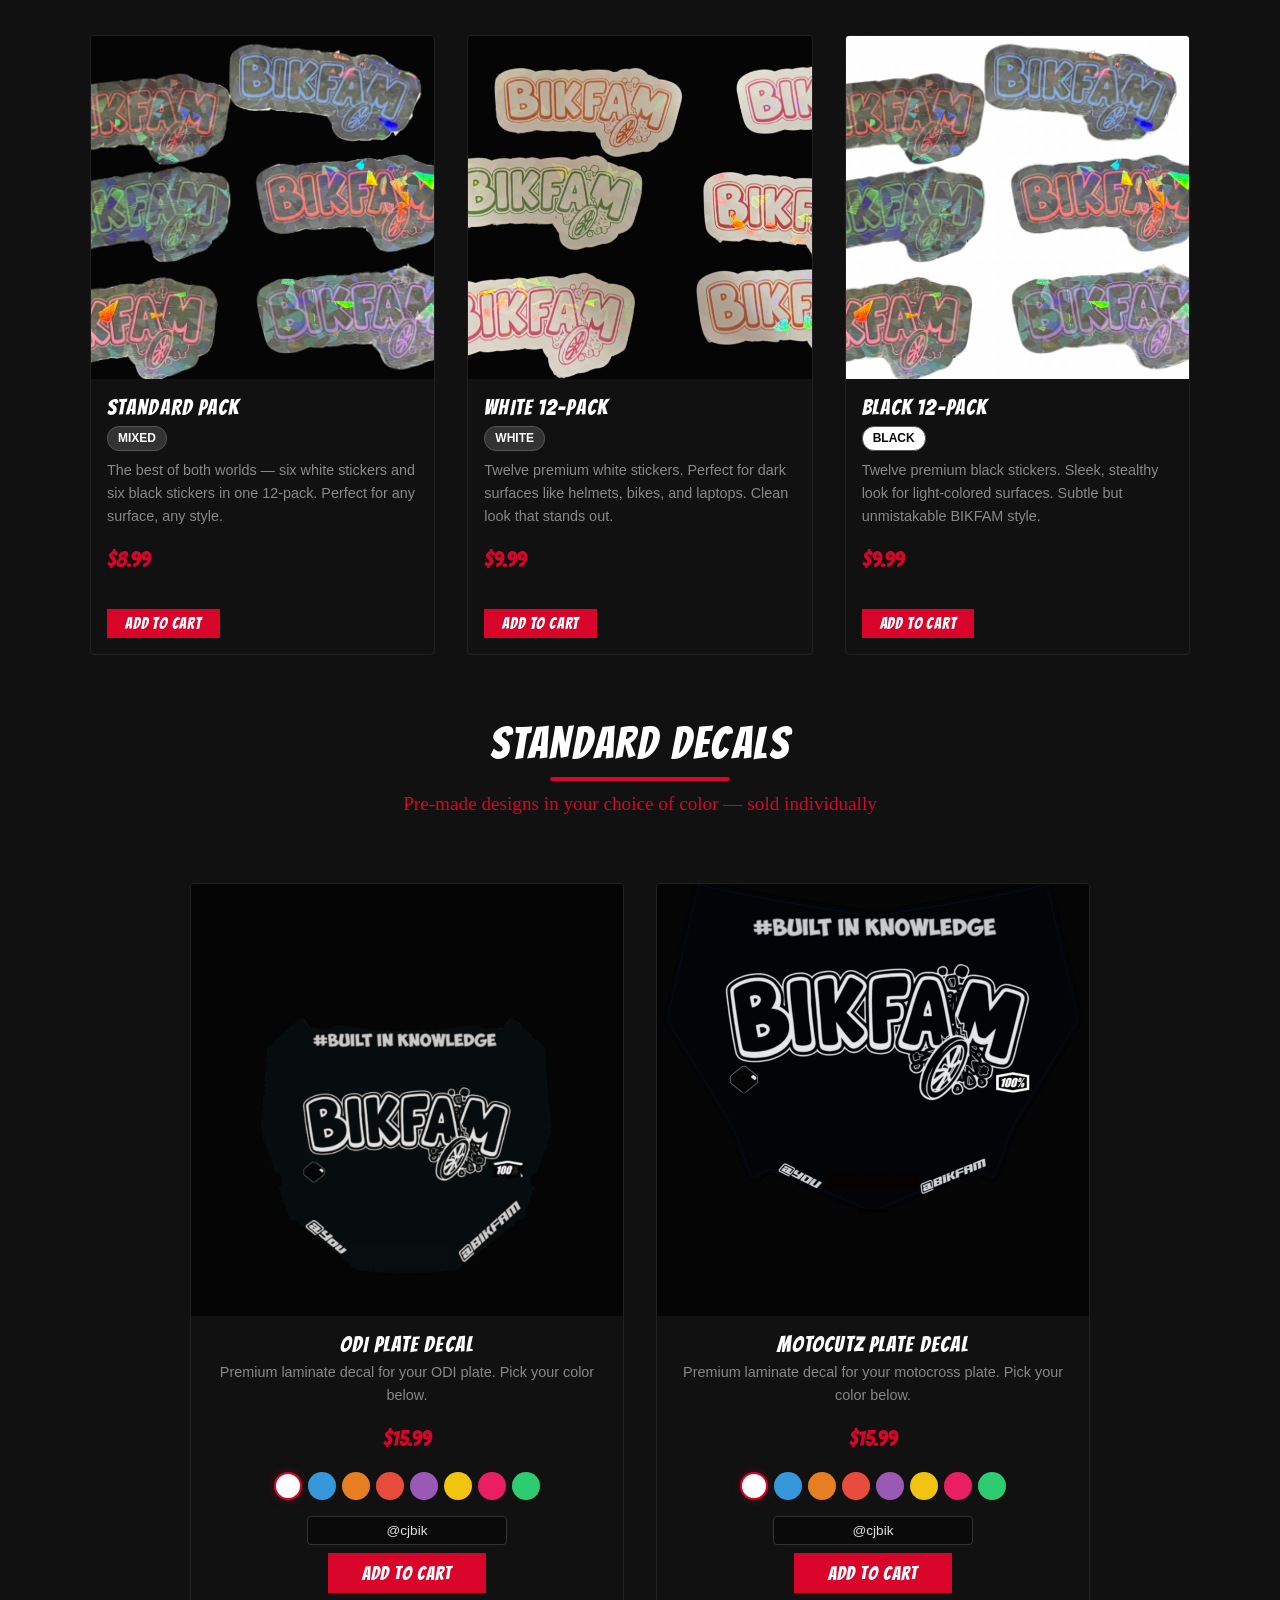
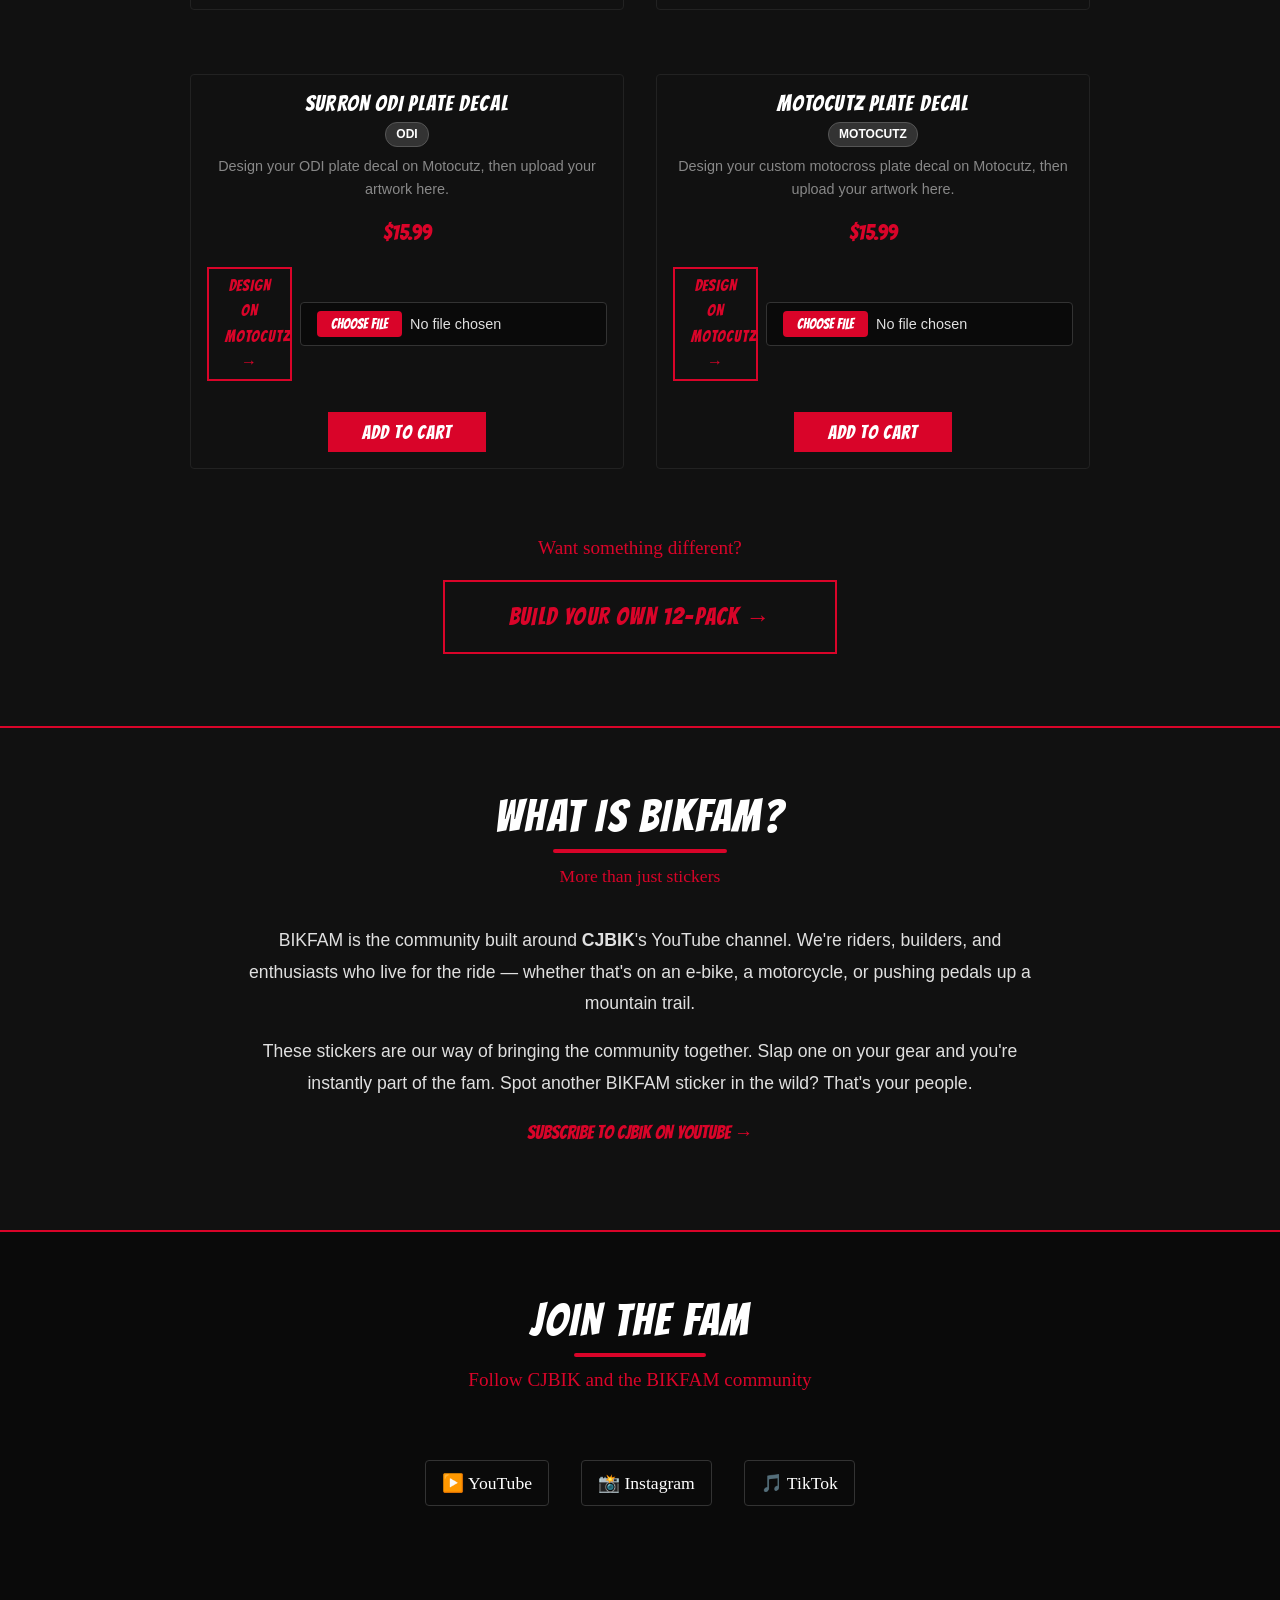
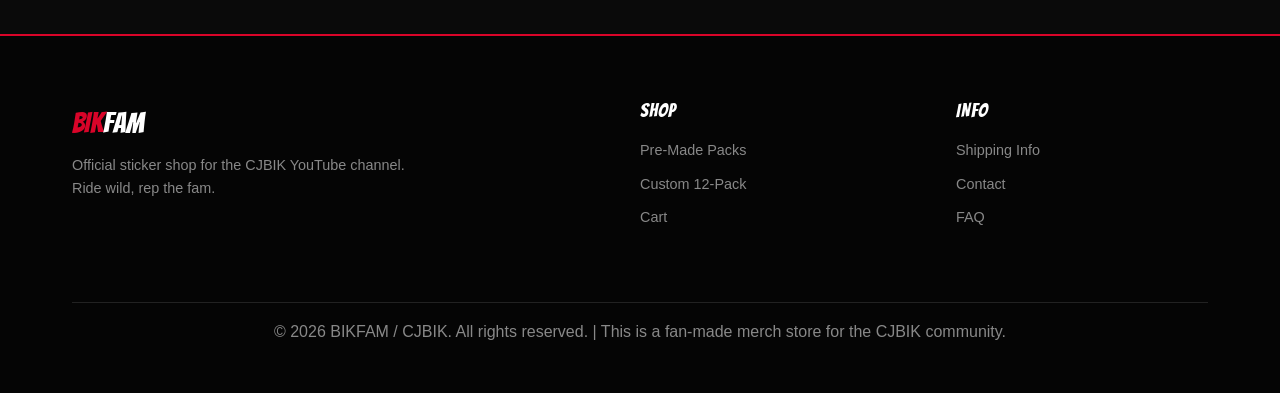
==== commit f20234ec: "Wire real images into packs, decals, and sticker builder - Replace emoji placeholders with actual im" ====
--- a/index.html
+++ b/index.html
@@ -191,10 +191,7 @@
                     <!-- ======== STANDARD PACK (6 White + 6 Black) ======== -->
                     <div class="card fade-in fade-in-delay-2">
                         <div class="card-image">
-                            <div class="card-placeholder">
-                                <span class="placeholder-icon">📷</span>
-                                <span class="placeholder-text">INSERT IMAGE</span>
-                            </div>
+                            <img src="images/Mixed_Pack.png" alt="Standard Pack">
                         </div>
                         <div class="card-body">
                             <h3 class="card-title">Standard Pack</h3>
@@ -212,7 +209,7 @@
                                     data-id="standard-pack"
                                     data-name="Standard Pack"
                                     data-price="8.99"
-                                    data-image="📦">
+                                    data-image="images/Mixed_Pack.png">
                                 Add to Cart
                             </button>
                         </div>
@@ -221,10 +218,7 @@
                     <!-- ======== WHITE 12-PACK ======== -->
                     <div class="card fade-in fade-in-delay-1">
                         <div class="card-image">
-                            <div class="card-placeholder">
-                                <span class="placeholder-icon">📷</span>
-                                <span class="placeholder-text">INSERT IMAGE</span>
-                            </div>
+                            <img src="images/White_Pack.png" alt="White 12-Pack">
                         </div>
                         <div class="card-body">
                             <h3 class="card-title">White 12-Pack</h3>
@@ -243,7 +237,7 @@
                                     data-id="white-pack"
                                     data-name="White 12-Pack"
                                     data-price="9.99"
-                                    data-image="🤍">
+                                    data-image="images/White_Pack.png">
                                 Add to Cart
                             </button>
                         </div>
@@ -252,10 +246,7 @@
                     <!-- ======== BLACK 12-PACK ======== -->
                     <div class="card fade-in fade-in-delay-2">
                         <div class="card-image">
-                            <div class="card-placeholder">
-                                <span class="placeholder-icon">📷</span>
-                                <span class="placeholder-text">INSERT IMAGE</span>
-                            </div>
+                            <img src="images/Black_Pack.png" alt="Black 12-Pack">
                         </div>
                         <div class="card-body">
                             <h3 class="card-title">Black 12-Pack</h3>
@@ -274,7 +265,7 @@
                                     data-id="black-pack"
                                     data-name="Black 12-Pack"
                                     data-price="9.99"
-                                    data-image="🖤">
+                                    data-image="images/Black_Pack.png">
                                 Add to Cart
                             </button>
                         </div>
@@ -282,38 +273,153 @@
 
                 </div>
 
-                <!-- ======== CUSTOM DECAL (full-width, centered) ======== -->
-                <div class="custom-pack-row">
+                <!-- ======== STANDARD DECALS (2-column grid) ======== -->
+                <div style="margin-top: var(--space-xl);">
+                    <div class="section-header">
+                        <h2 class="section-title">Standard Decals</h2>
+                        <p class="subheading">Pre-made designs in your choice of color — sold individually</p>
+                    </div>
+
+                    <div class="decals-grid">
+
+                        <div class="card fade-in fade-in-delay-1">
+                            <div class="card-image">
+                                <img src="images/ODI_White.png" alt="ODI Plate Decal">
+                            </div>
+                            <div class="card-body">
+                                <h3 class="card-title">ODI Plate Decal</h3>
+                                <p class="card-description">
+                                    Premium laminate decal for your ODI plate. Pick your color below.
+                                </p>
+                                <div class="card-price">
+                                    $15.99
+                                </div>
+                                <div class="color-selector" data-target="odi-standard">
+                                    <div class="color-option selected" data-color="White" style="background:#ffffff;border-color:#ccc;" title="White"></div>
+                                    <div class="color-option" data-color="Blue" style="background:#3498db;" title="Blue"></div>
+                                    <div class="color-option" data-color="Orange" style="background:#e67e22;" title="Orange"></div>
+                                    <div class="color-option" data-color="Red" style="background:#e74c3c;" title="Red"></div>
+                                    <div class="color-option" data-color="Purple" style="background:#9b59b6;" title="Purple"></div>
+                                    <div class="color-option" data-color="Yellow" style="background:#f1c40f;" title="Yellow"></div>
+                                    <div class="color-option" data-color="Pink" style="background:#e91e63;" title="Pink"></div>
+                                    <div class="color-option" data-color="Green" style="background:#2ecc71;" title="Green"></div>
+                                </div>
+                                <input type="text" class="decal-handle" placeholder="@yourhandle" value="@cjbik" maxlength="30">
+                            </div>
+                            <div class="card-footer">
+                                <button class="btn btn-primary btn-add-decal"
+                                        data-base-id="odi-standard"
+                                        data-name="ODI Plate Decal"
+                                        data-price="15.99"
+                                        data-image="images/ODI_White.png">
+                                    Add to Cart
+                                </button>
+                            </div>
+                        </div>
+
+                        <div class="card fade-in fade-in-delay-2">
+                            <div class="card-image">
+                                <img src="images/Motocutz_White.png" alt="Motocutz Plate Decal">
+                            </div>
+                            <div class="card-body">
+                                <h3 class="card-title">Motocutz Plate Decal</h3>
+                                <p class="card-description">
+                                    Premium laminate decal for your motocross plate. Pick your color below.
+                                </p>
+                                <div class="card-price">
+                                    $15.99
+                                </div>
+                                <div class="color-selector" data-target="motocutz-standard">
+                                    <div class="color-option selected" data-color="White" style="background:#ffffff;border-color:#ccc;" title="White"></div>
+                                    <div class="color-option" data-color="Blue" style="background:#3498db;" title="Blue"></div>
+                                    <div class="color-option" data-color="Orange" style="background:#e67e22;" title="Orange"></div>
+                                    <div class="color-option" data-color="Red" style="background:#e74c3c;" title="Red"></div>
+                                    <div class="color-option" data-color="Purple" style="background:#9b59b6;" title="Purple"></div>
+                                    <div class="color-option" data-color="Yellow" style="background:#f1c40f;" title="Yellow"></div>
+                                    <div class="color-option" data-color="Pink" style="background:#e91e63;" title="Pink"></div>
+                                    <div class="color-option" data-color="Green" style="background:#2ecc71;" title="Green"></div>
+                                </div>
+                                <input type="text" class="decal-handle" placeholder="@yourhandle" value="@cjbik" maxlength="30">
+                            </div>
+                            <div class="card-footer">
+                                <button class="btn btn-primary btn-add-decal"
+                                        data-base-id="motocutz-standard"
+                                        data-name="Motocutz Plate Decal"
+                                        data-price="15.99"
+                                        data-image="images/Motocutz_White.png">
+                                    Add to Cart
+                                </button>
+                            </div>
+                        </div>
+
+                    </div>
+                </div>
+
+                <!-- ======== CUSTOM DECALS (2-column grid) ======== -->
+                <div class="custom-decals-grid">
 
                     <div class="card fade-in fade-in-delay-1">
                         <div class="card-body">
-                            <h3 class="card-title">Custom Decal</h3>
-                            <span class="color-badge color-badge-white">Custom</span>
+                            <h3 class="card-title">Surron ODI Plate Decal</h3>
+                            <span class="color-badge color-badge-white">ODI</span>
                             <p class="card-description">
-                                Design your own sticker on Motocutz, then paste the link here.
+                                Design your ODI plate decal on Motocutz, then upload your artwork here.
                             </p>
-
                             <div class="card-price">
                                 $15.99
                             </div>
-
-                            <!-- URL input group -->
-                            <div class="custom-url-group">
-                                <input type="url" class="custom-url-input"
-                                       placeholder="Paste your design URL here..."
-                                       autocomplete="off">
-                                <a href="https://motocutzmx.com/products/custom-og-motocutz-number-plate-decal"
-                                   target="_blank" rel="noopener"
-                                   class="btn btn-outline btn-sm btn-design-link">
-                                    Design Custom Art →
-                                </a>
-                            </div>
-                            <div class="custom-url-status"></div>
+                            <div class="custom-upload-group">
+                                <div class="custom-upload-top-row">
+                                    <a href="https://motocutzmx.com/products/surron-number-plate-decal-custom"
+                                       target="_blank" rel="noopener"
+                                       class="btn btn-outline btn-sm btn-design-link">
+                                        Design on Motocutz →
+                                    </a>
+                                    <input type="file" class="custom-file-input" accept="image/png,image/jpeg,image/webp">
+                                </div>
+                                <img class="custom-file-preview" style="display:none; border-radius:4px;">
+                                <div class="custom-url-status"></div>
+                            </div>
                         </div>
                         <div class="card-footer">
                             <button class="btn btn-primary btn-add-cart btn-custom-cart"
-                                    data-id="custom-decal"
-                                    data-name="Custom Decal"
+                                    data-id="custom-decal-surron"
+                                    data-name="Surron ODI Plate Decal"
+                                    data-price="15.99"
+                                    data-image="🎨"
+                                    data-custom="true">
+                                Add to Cart
+                            </button>
+                        </div>
+                    </div>
+
+                    <div class="card fade-in fade-in-delay-2">
+                        <div class="card-body">
+                            <h3 class="card-title">Motocutz Plate Decal</h3>
+                            <span class="color-badge color-badge-white">Motocutz</span>
+                            <p class="card-description">
+                                Design your custom motocross plate decal on Motocutz, then upload your artwork here.
+                            </p>
+                            <div class="card-price">
+                                $15.99
+                            </div>
+                            <div class="custom-upload-group">
+                                <div class="custom-upload-top-row">
+                                    <a href="https://motocutzmx.com/products/custom-og-motocutz-number-plate-decal"
+                                       target="_blank" rel="noopener"
+                                       class="btn btn-outline btn-sm btn-design-link">
+                                        Design on Motocutz →
+                                    </a>
+                                    <input type="file" class="custom-file-input" accept="image/png,image/jpeg,image/webp">
+                                </div>
+                                <img class="custom-file-preview" style="display:none; border-radius:4px;">
+                                <div class="custom-url-status"></div>
+                            </div>
+                        </div>
+                        <div class="card-footer">
+                            <button class="btn btn-primary btn-add-cart btn-custom-cart"
+                                    data-id="custom-decal-motocutz"
+                                    data-name="Motocutz Plate Decal"
                                     data-price="15.99"
                                     data-image="🎨"
                                     data-custom="true">
@@ -362,11 +468,9 @@
                         Spot another BIKFAM sticker in the wild? That's your people.
                     </p>
                     <p>
-                        <a href="#" target="_blank" style="font-family: var(--font-heading); text-transform: uppercase; font-size: 1.2rem;">
+                        <a href="https://www.youtube.com/@CJSBIK" target="_blank" style="font-family: var(--font-heading); text-transform: uppercase; font-size: 1.2rem;">
                             Subscribe to CJBIK on YouTube →
                         </a>
-                        <!-- ^^^ Replace the href="#" with the actual YouTube channel URL:
-                             href="https://youtube.com/@cjbik" -->
                     </p>
                     
                 </div>
--- a/css/style.css
+++ b/css/style.css
@@ -696,30 +696,108 @@
     margin: 0 auto;
 }
 
-/* Full-width row for the Custom Decal card (below the 3 packs) */
-.custom-pack-row {
-    max-width: 700px;
+/* 2-column grid for custom decal cards */
+.custom-decals-grid {
+    display: grid;
+    grid-template-columns: 1fr 1fr;
+    gap: var(--space-lg);
+    max-width: 900px;
     margin: var(--space-xl) auto 0;
 }
 
-.custom-pack-row .card {
+.custom-decals-grid .card {
     text-align: center;
 }
 
-.custom-pack-row .card-body {
+.custom-decals-grid .card-body {
     padding-bottom: var(--space-sm);
 }
 
-/* URL input group for the custom decal design link */
-.custom-url-group {
+/* 2-column grid for standard pre-made decals */
+.decals-grid {
+    display: grid;
+    grid-template-columns: 1fr 1fr;
+    gap: var(--space-lg);
+    max-width: 900px;
+    margin: var(--space-xl) auto 0;
+}
+
+.decals-grid .card {
+    text-align: center;
+}
+
+.decals-grid .card-body {
+    padding-bottom: var(--space-sm);
+}
+
+/* Color selector — row of circles */
+.color-selector {
+    display: flex;
+    gap: 6px;
+    justify-content: center;
+    flex-wrap: wrap;
+    margin: var(--space-md) 0;
+}
+
+.color-option {
+    width: 28px;
+    height: 28px;
+    border-radius: 50%;
+    border: 2px solid transparent;
+    cursor: pointer;
+    transition: all 0.2s;
+    flex-shrink: 0;
+}
+
+.color-option:hover {
+    transform: scale(1.15);
+}
+
+.color-option.selected {
+    border-color: var(--color-red-primary) !important;
+    box-shadow: 0 0 8px var(--color-red-glow);
+}
+
+/* Handle input for standard decals */
+.decal-handle {
+    display: block;
+    width: 100%;
+    max-width: 200px;
+    margin: var(--space-sm) auto 0;
+    background: var(--color-bg);
+    border: 1px solid #333;
+    color: var(--color-text);
+    padding: 6px 10px;
+    font-family: var(--font-body);
+    font-size: 0.85rem;
+    border-radius: var(--border-radius);
+    outline: none;
+    text-align: center;
+    transition: border-color 0.2s;
+}
+
+.decal-handle:focus {
+    border-color: var(--color-red-primary);
+}
+
+.decal-handle::placeholder {
+    color: #555;
+}
+
+/* Upload group for each custom decal */
+.custom-upload-group {
+    max-width: 400px;
+    margin: var(--space-md) auto 0;
+}
+
+.custom-upload-top-row {
     display: flex;
     gap: var(--space-sm);
     align-items: center;
-    max-width: 550px;
-    margin: var(--space-md) auto 0;
-}
-
-.custom-url-group input[type="url"] {
+    margin-bottom: var(--space-sm);
+}
+
+.custom-file-input {
     flex: 1;
     background: var(--color-bg);
     border: 1px solid #333;
@@ -729,25 +807,31 @@
     font-size: 0.9rem;
     border-radius: var(--border-radius);
     outline: none;
-    transition: border-color 0.2s;
-    min-width: 0;
-}
-
-.custom-url-group input[type="url"]:focus {
+    cursor: pointer;
+}
+
+.custom-file-input:focus {
     border-color: var(--color-red-primary);
 }
 
-.custom-url-group input[type="url"]:invalid:not(:placeholder-shown) {
-    border-color: #c0392b;
-}
-
-.custom-url-group input[type="url"]::placeholder {
-    color: #555;
-}
-
-/* Button that opens the external design site */
-.btn-design-link {
-    white-space: nowrap;
+.custom-file-input::file-selector-button {
+    background: var(--color-red-primary);
+    color: #fff;
+    border: none;
+    padding: 6px 14px;
+    border-radius: var(--border-radius);
+    font-family: var(--font-heading);
+    font-size: 0.85rem;
+    text-transform: uppercase;
+    cursor: pointer;
+    margin-right: var(--space-sm);
+}
+
+.custom-file-preview {
+    display: block;
+    margin-top: var(--space-sm);
+    border-radius: var(--border-radius);
+    max-width: 200px;
 }
 
 /* Status message for custom URL input */
@@ -948,21 +1032,24 @@
     position: relative;
 }
 
-.sticker-option.selected::after {
-    content: '✓';
+/* Count badge shown on selected stickers (with multi-select support) */
+.sticker-count {
     position: absolute;
-    top: var(--space-xs);
-    right: var(--space-xs);
+    top: -4px;
+    right: -4px;
     background: var(--color-red-primary);
     color: var(--color-white);
-    width: 24px;
-    height: 24px;
+    width: 26px;
+    height: 26px;
     border-radius: 50%;
     display: flex;
     align-items: center;
     justify-content: center;
-    font-size: 0.8rem;
+    font-size: 0.75rem;
     font-weight: bold;
+    font-family: var(--font-heading);
+    box-shadow: 0 0 8px var(--color-red-glow);
+    z-index: 2;
 }
 
 .sticker-option .sticker-preview {
@@ -975,13 +1062,13 @@
     justify-content: center;
     font-family: var(--font-heading);
     font-size: 2rem;
-    border: 2px dashed #333;
     position: relative;
 }
 
-.sticker-option .sticker-preview .img-placeholder {
-    opacity: 0.5;
-    font-size: 2rem;
+.sticker-option .sticker-preview .sticker-img {
+    max-width: 80%;
+    max-height: 80%;
+    object-fit: contain;
 }
 
 .sticker-option .sticker-name {
@@ -1240,25 +1327,6 @@
     font-size: 5rem;
     margin-bottom: var(--space-md);
     opacity: 0.5;
-}
-
-/* Stripe / checkout notice */
-.stripe-notice {
-    background: rgba(217, 4, 41, 0.1);
-    border: 1px dashed var(--color-red-dark);
-    border-radius: var(--border-radius);
-    padding: var(--space-md);
-    margin-top: var(--space-md);
-    font-size: 0.85rem;
-    color: var(--color-text-muted);
-}
-
-.stripe-notice strong {
-    color: var(--color-red-primary);
-    display: block;
-    margin-bottom: var(--space-xs);
-    font-family: var(--font-subheading);
-    text-transform: uppercase;
 }
 
 
@@ -1427,13 +1495,19 @@
     .shop-grid { grid-template-columns: 1fr; }
     .sticker-grid { grid-template-columns: repeat(2, 1fr); }
     
-    .custom-url-group {
+    .custom-decals-grid,
+    .decals-grid {
+        grid-template-columns: 1fr;
+    }
+    
+    .custom-upload-top-row {
         flex-direction: column;
     }
     
-    .btn-design-link {
+    .custom-file-input::file-selector-button {
         width: 100%;
-        text-align: center;
+        margin-right: 0;
+        margin-bottom: var(--space-xs);
     }
     
     .footer-grid {
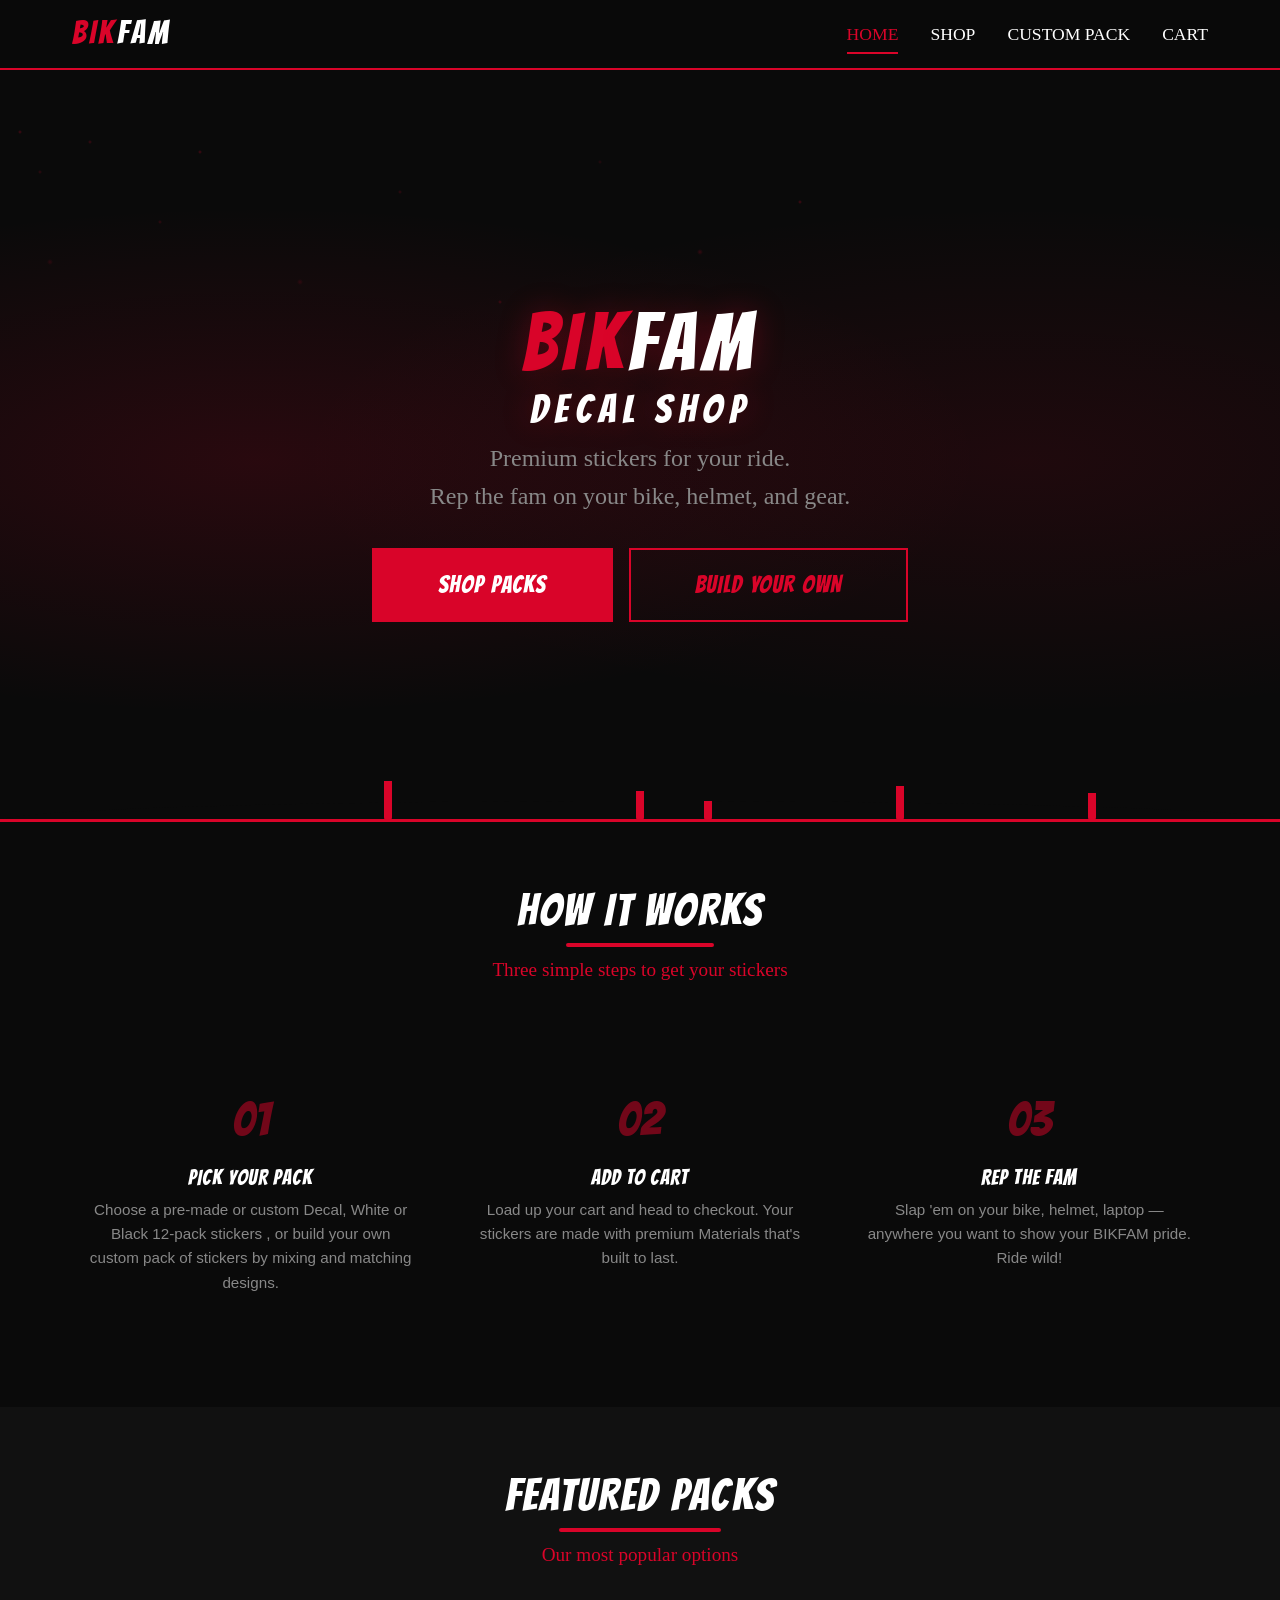
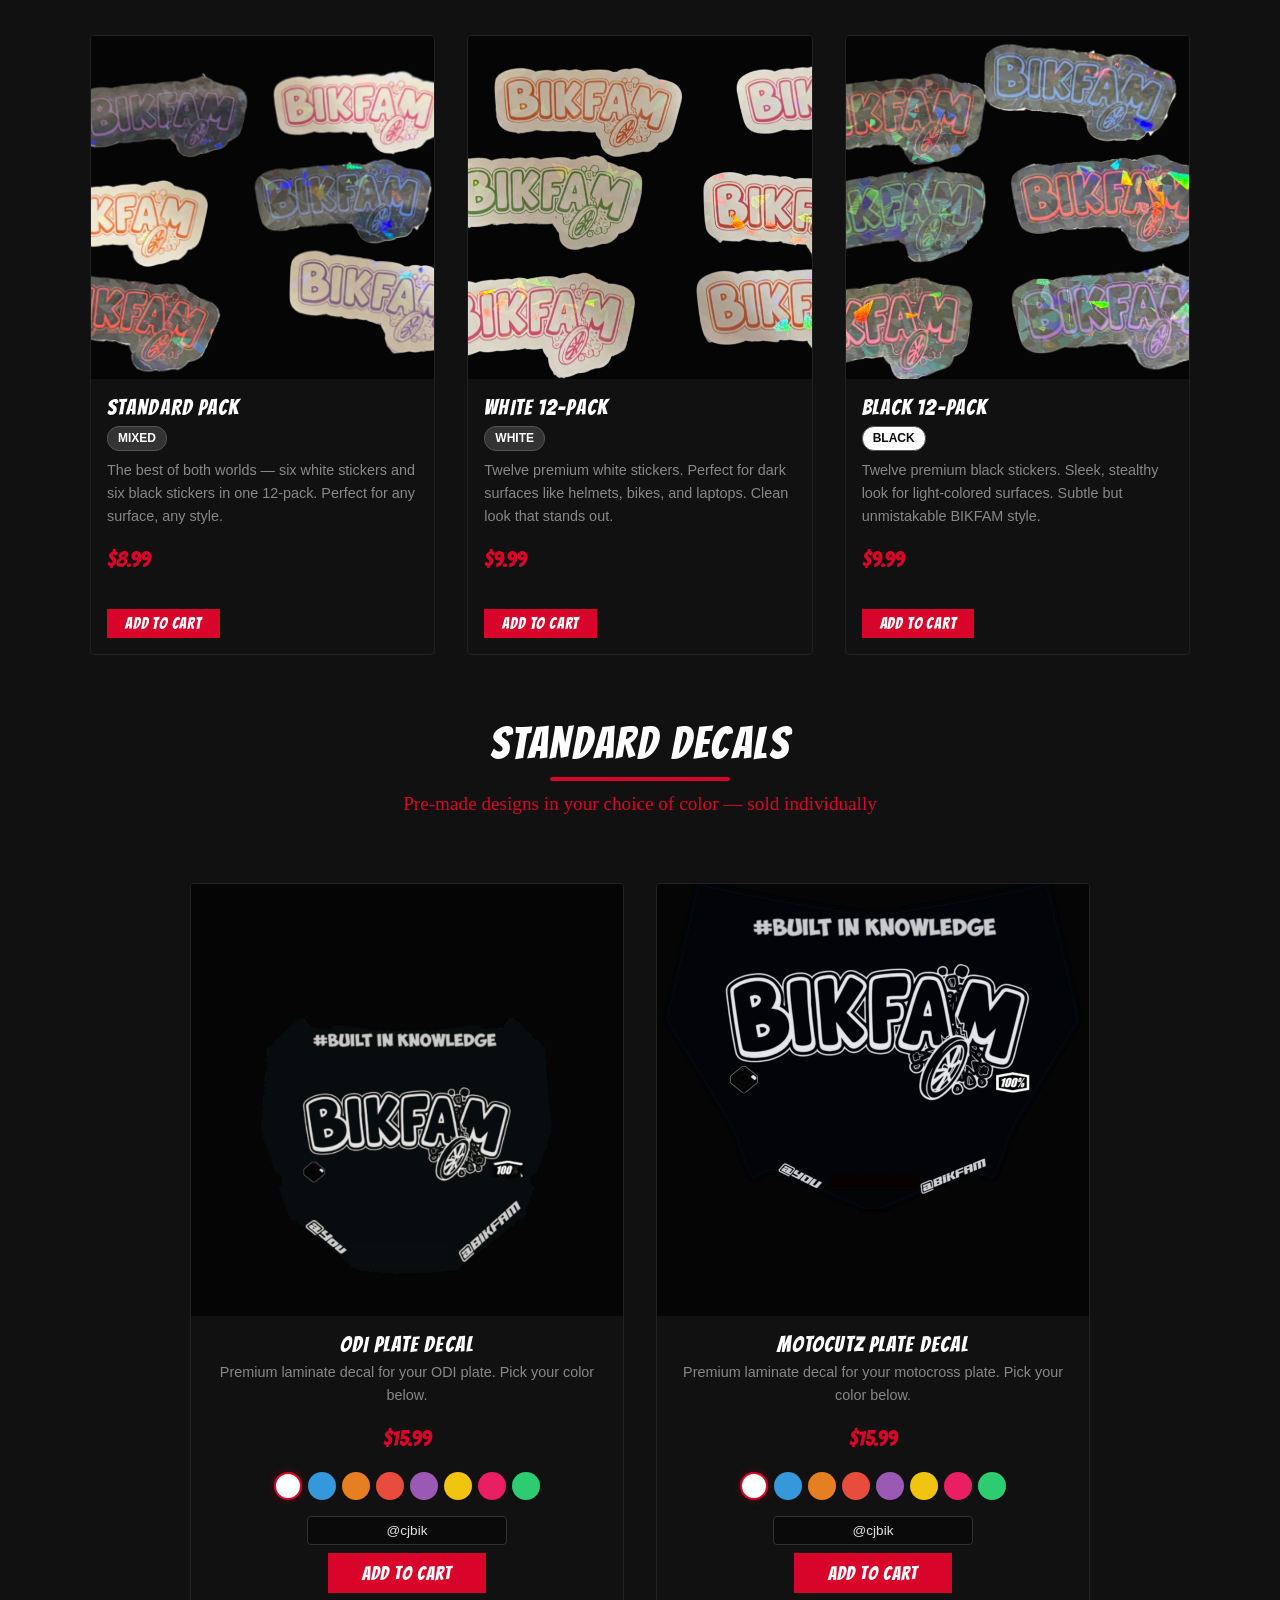
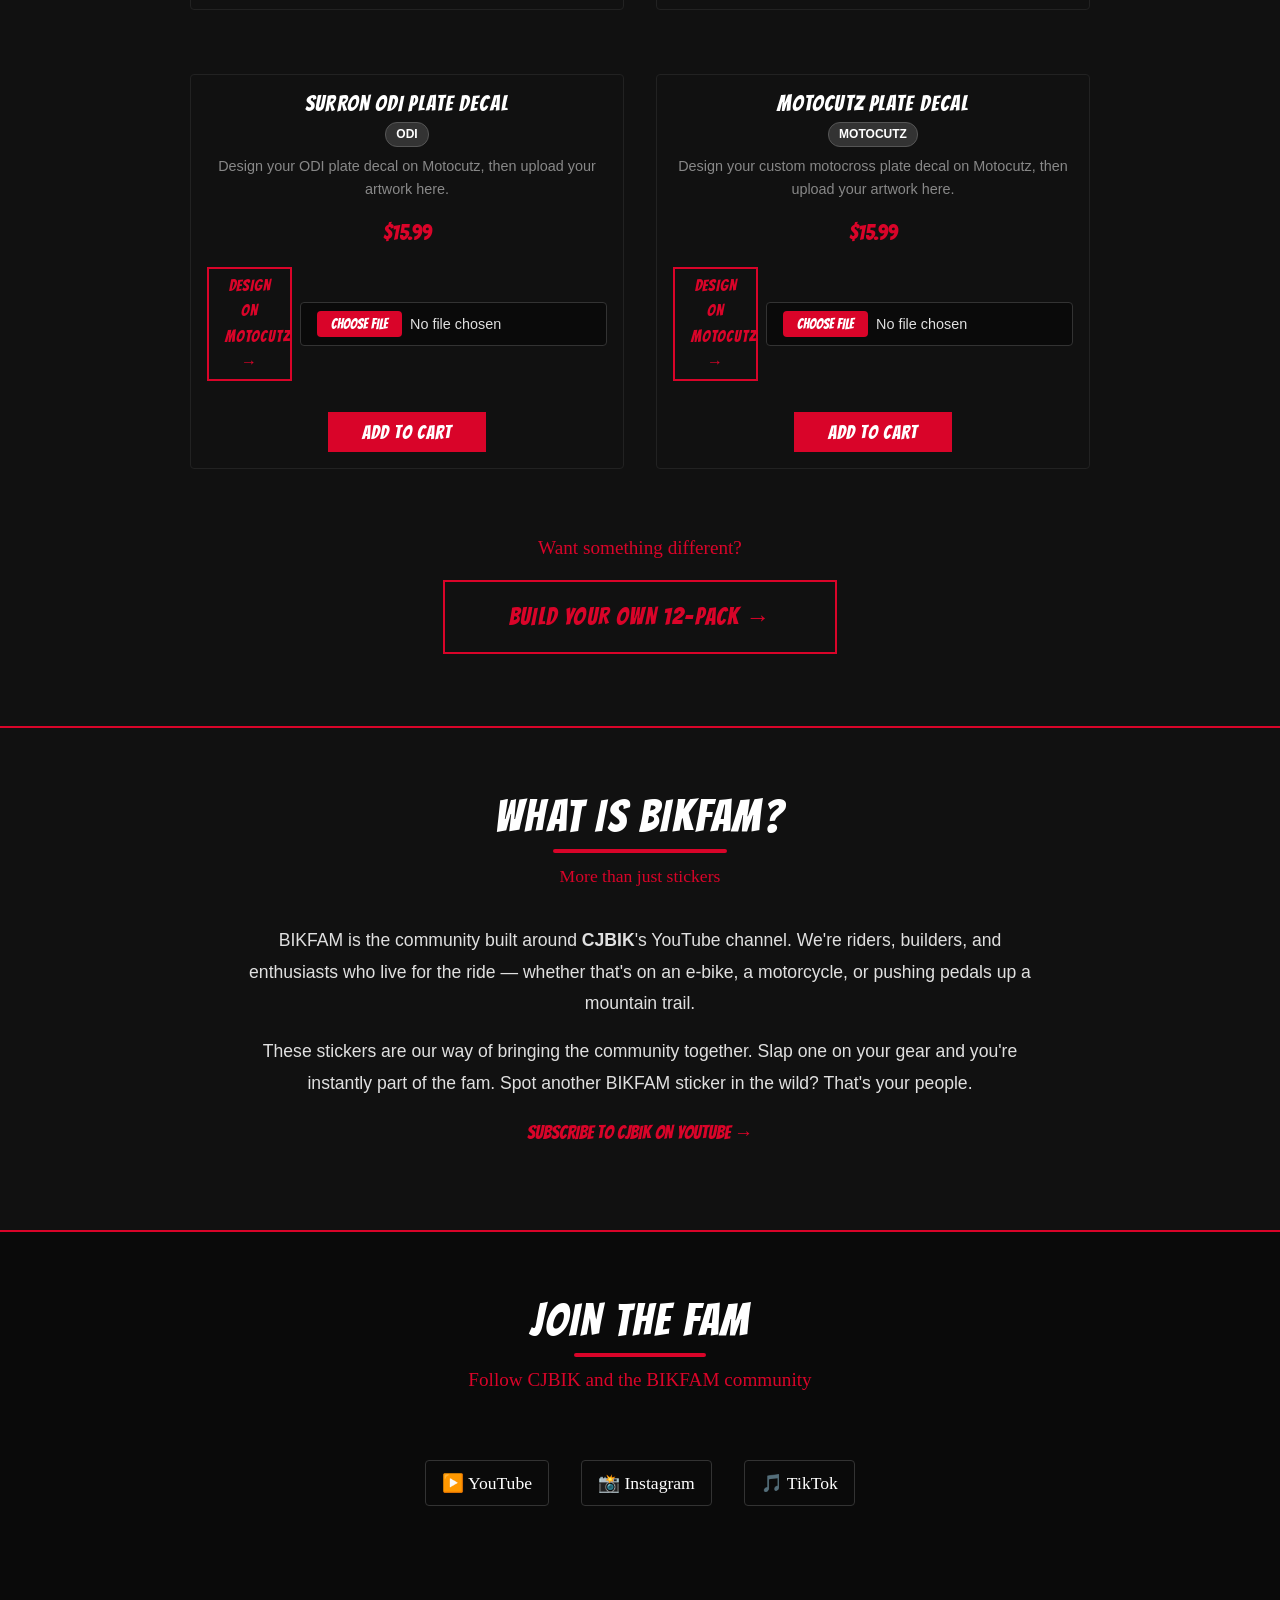
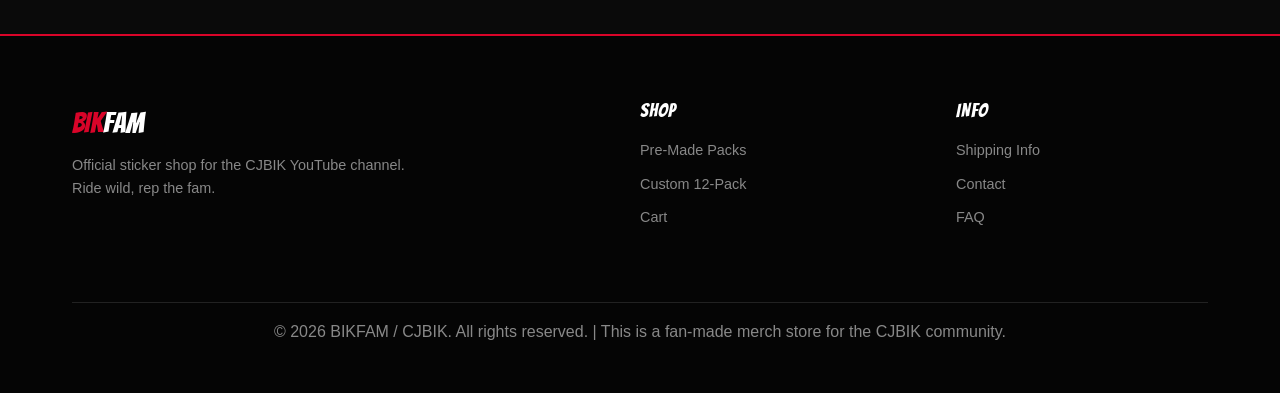
==== commit b4406b2a: "Add FAQ page with common questions, link in footer of all pages" ====
--- a/index.html
+++ b/index.html
@@ -39,6 +39,7 @@
     
     <!-- ======== STYLESHEET ======== -->
     <link rel="stylesheet" href="css/style.css">
+    <link rel="icon" href="images/favicon.png" type="image/png">
 
 </head>
 <body data-page="home">
@@ -551,9 +552,9 @@
                     <ul class="footer-links">
                         <li><a href="#">Shipping Info</a></li>
                         <!-- ^^^ Replace with actual shipping page or section -->
-                        <li><a href="#">Contact</a></li>
+                        <li><a href="mailto:Cjsbikpro@gmail.com">Contact</a></li>
                         <!-- ^^^ Replace with contact page or email -->
-                        <li><a href="#">FAQ</a></li>
+                        <li><a href="/faq">FAQ</a></li>
                         <!-- ^^^ Replace with FAQ page -->
                     </ul>
                 </div>
--- a/css/style.css
+++ b/css/style.css
@@ -1222,6 +1222,13 @@
     font-size: 2rem;
 }
 
+.cart-item-image img {
+    max-width: 100%;
+    max-height: 100%;
+    object-fit: contain;
+    border-radius: var(--border-radius);
+}
+
 .cart-item-info h4 {
     font-family: var(--font-heading);
     font-size: 1.1rem;
@@ -1590,5 +1597,39 @@
     25%  { transform: translate(2px, -1px) rotate(0.5deg); }
     50%  { transform: translate(-1px, 1px) rotate(-0.5deg); }
     75%  { transform: translate(1px, 2px) rotate(0.3deg); }
+}
+
+/* FAQ page */
+.faq-list {
+    max-width: 720px;
+    margin: 0 auto var(--space-xl);
+}
+
+.faq-item {
+    background: var(--color-bg-alt);
+    border: 1px solid #222;
+    border-radius: var(--border-radius);
+    padding: var(--space-md);
+    margin-bottom: var(--space-sm);
+}
+
+.faq-question {
+    font-family: var(--font-heading);
+    font-size: 1.1rem;
+    color: var(--color-white);
+    margin: 0 0 var(--space-xs);
+    text-transform: uppercase;
+}
+
+.faq-answer {
+    font-size: 0.95rem;
+    color: var(--color-text-muted);
+    margin: 0;
+    line-height: 1.6;
+}
+
+.faq-answer a {
+    color: var(--color-red-primary);
+}
     100% { transform: translate(0, 0) rotate(0deg); }
 }
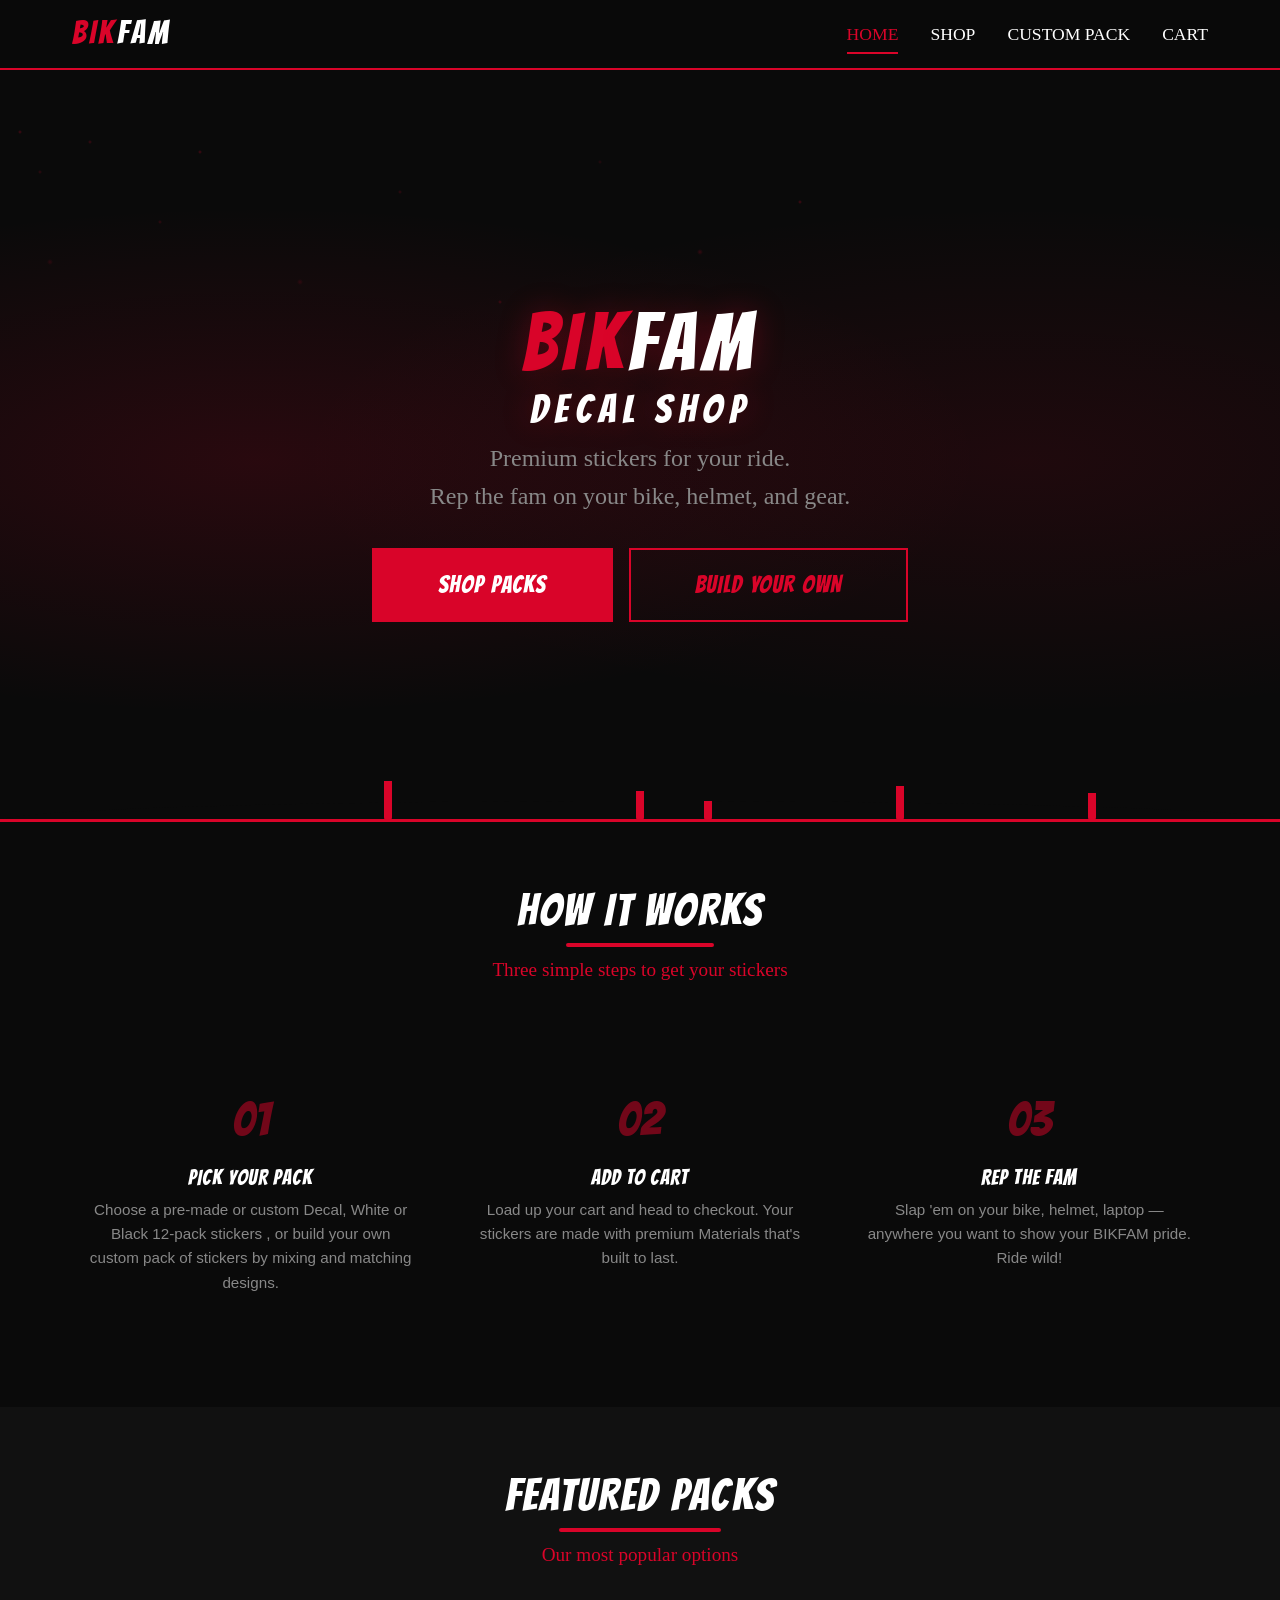
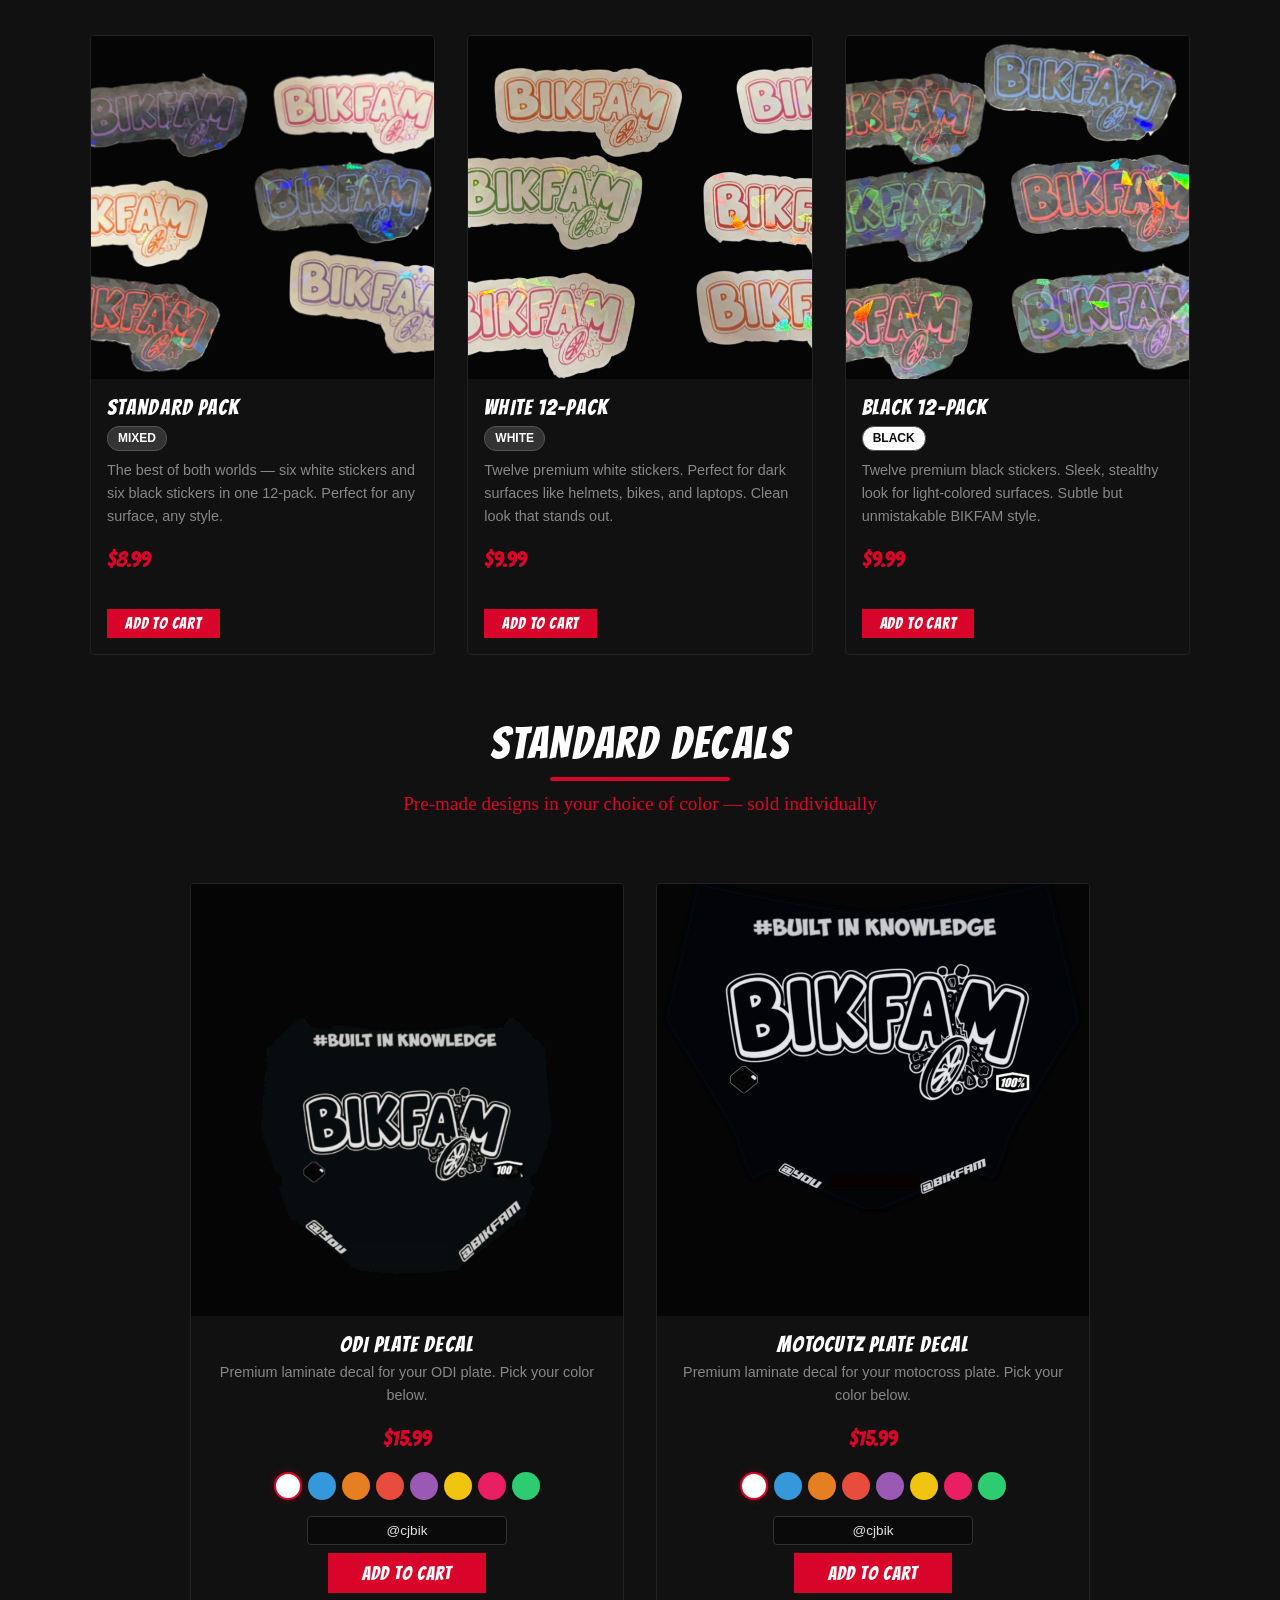
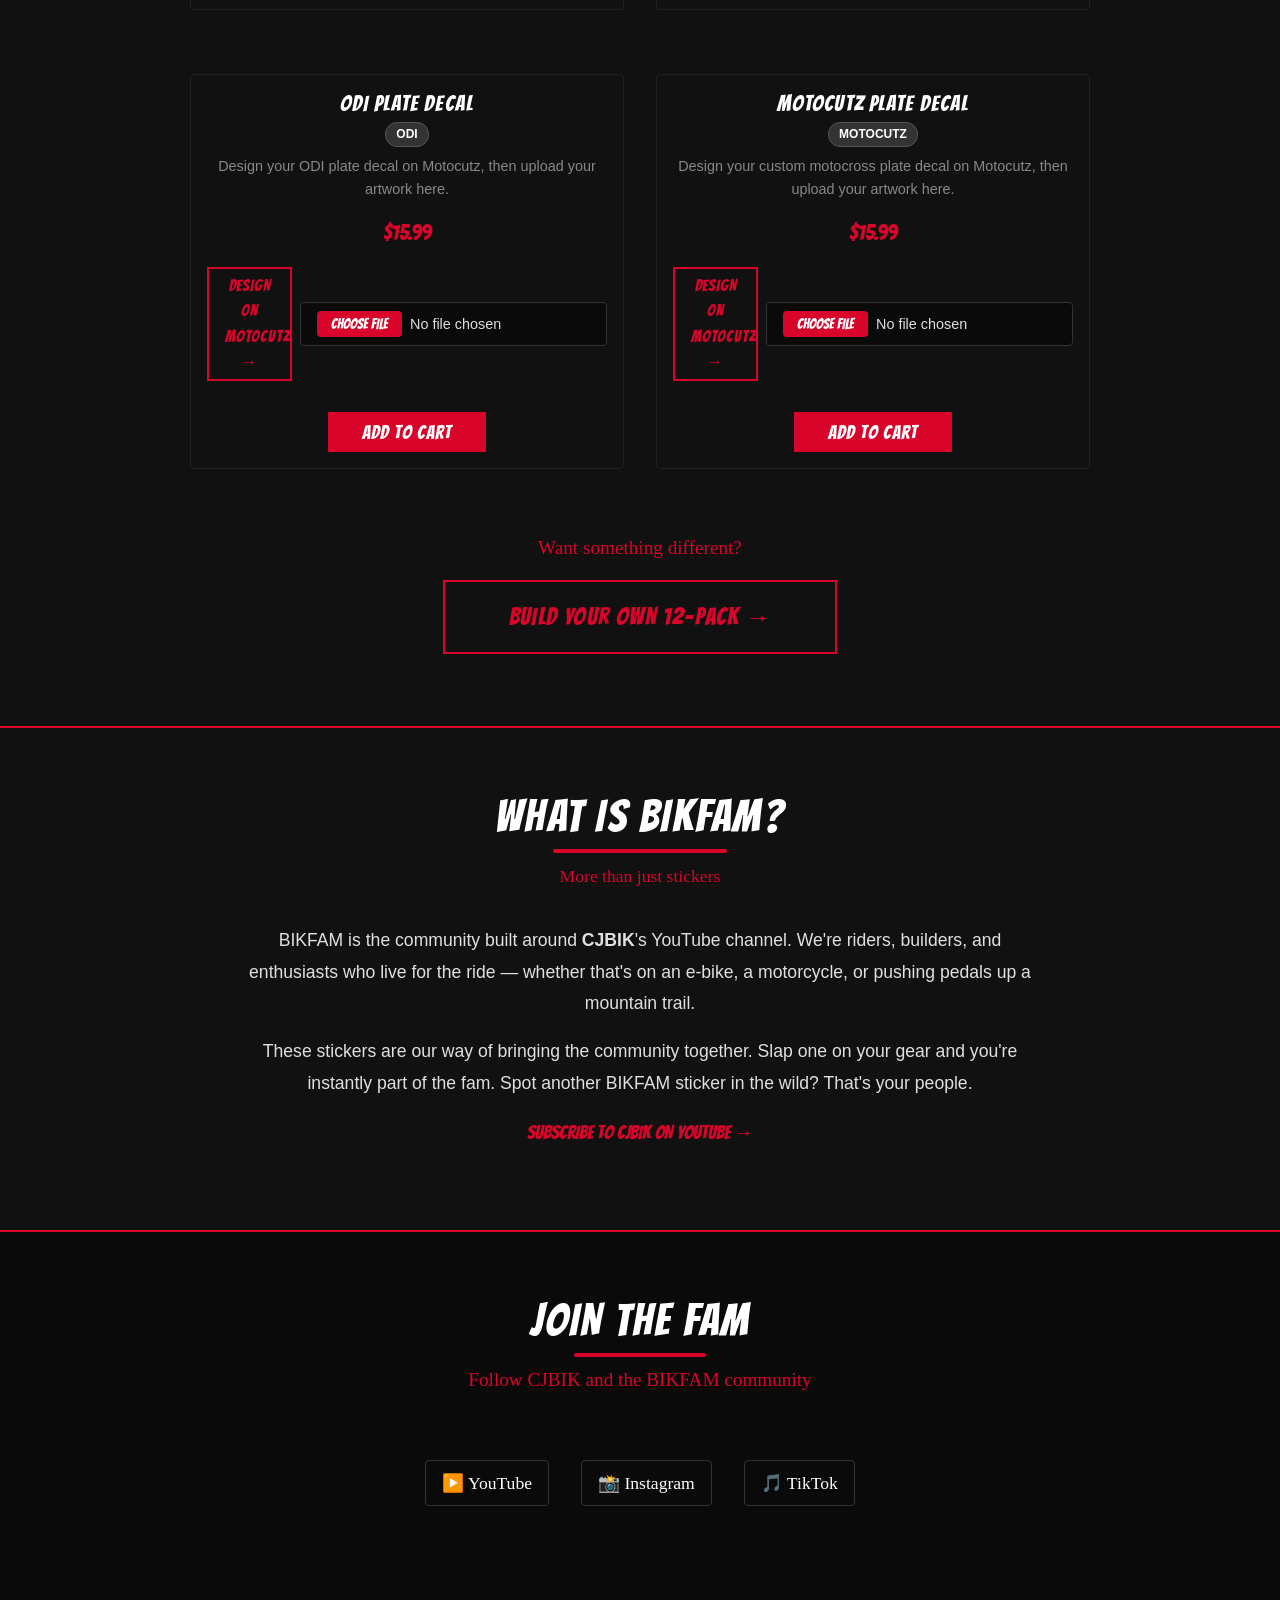
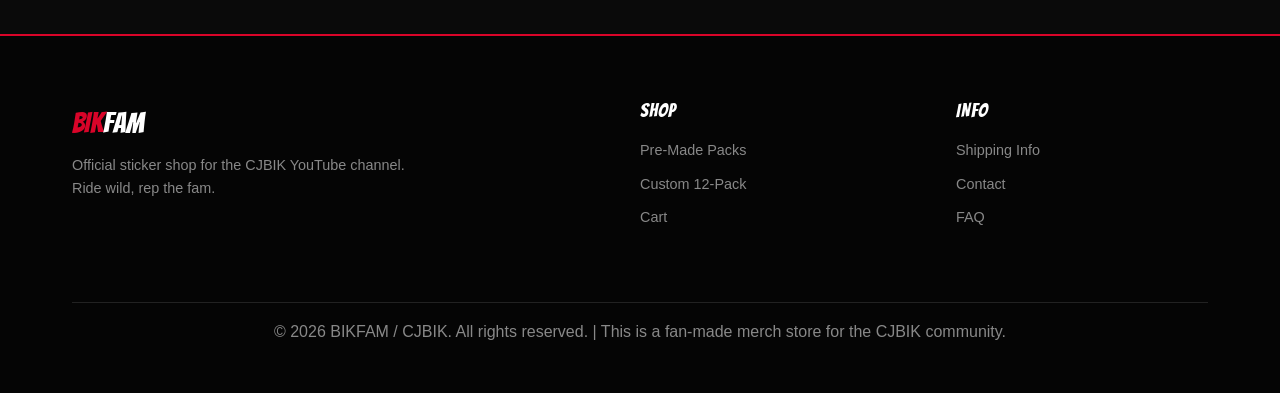
==== commit 42b21ca7: "Remove Surron branding per client request" ====
--- a/index.html
+++ b/index.html
@@ -361,7 +361,7 @@
 
                     <div class="card fade-in fade-in-delay-1">
                         <div class="card-body">
-                            <h3 class="card-title">Surron ODI Plate Decal</h3>
+                            <h3 class="card-title">ODI Plate Decal</h3>
                             <span class="color-badge color-badge-white">ODI</span>
                             <p class="card-description">
                                 Design your ODI plate decal on Motocutz, then upload your artwork here.
@@ -384,8 +384,8 @@
                         </div>
                         <div class="card-footer">
                             <button class="btn btn-primary btn-add-cart btn-custom-cart"
-                                    data-id="custom-decal-surron"
-                                    data-name="Surron ODI Plate Decal"
+                                    data-id="custom-decal-odi"
+                                    data-name="ODI Plate Decal"
                                     data-price="15.99"
                                     data-image="🎨"
                                     data-custom="true">
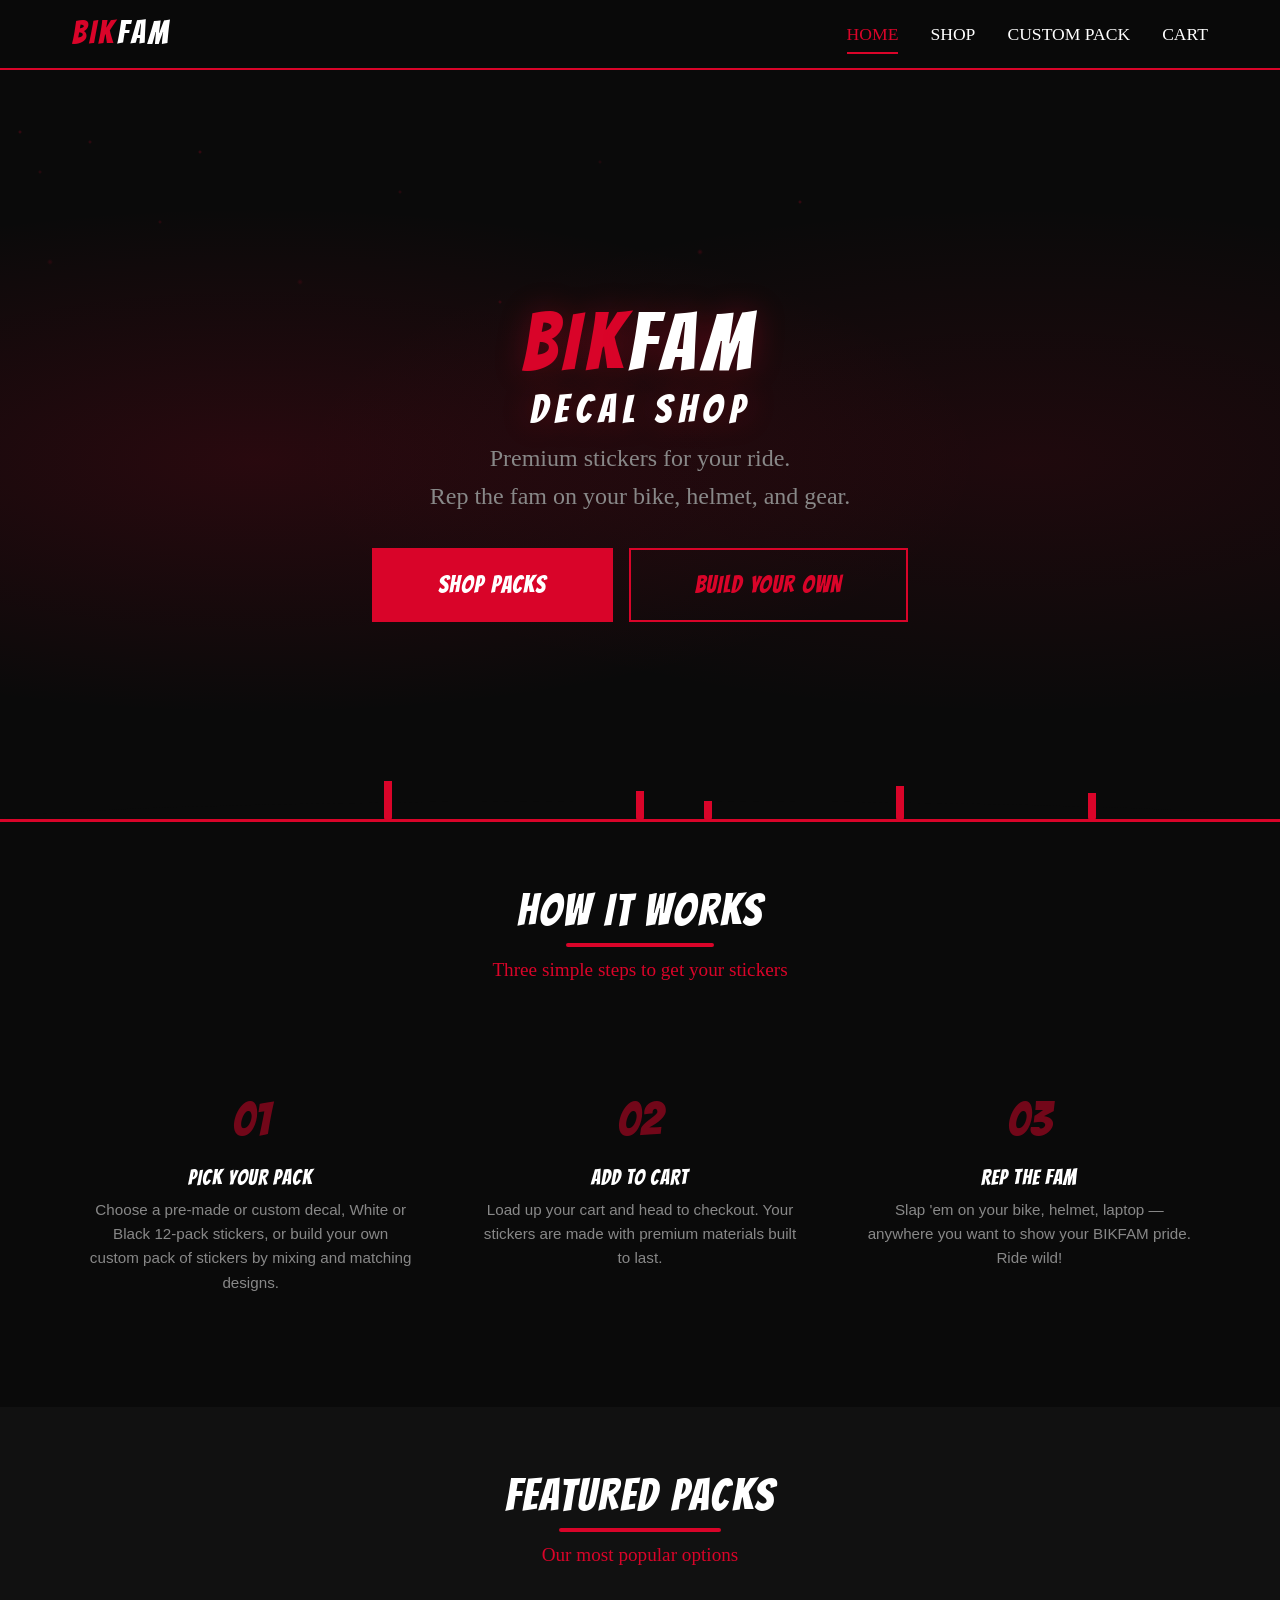
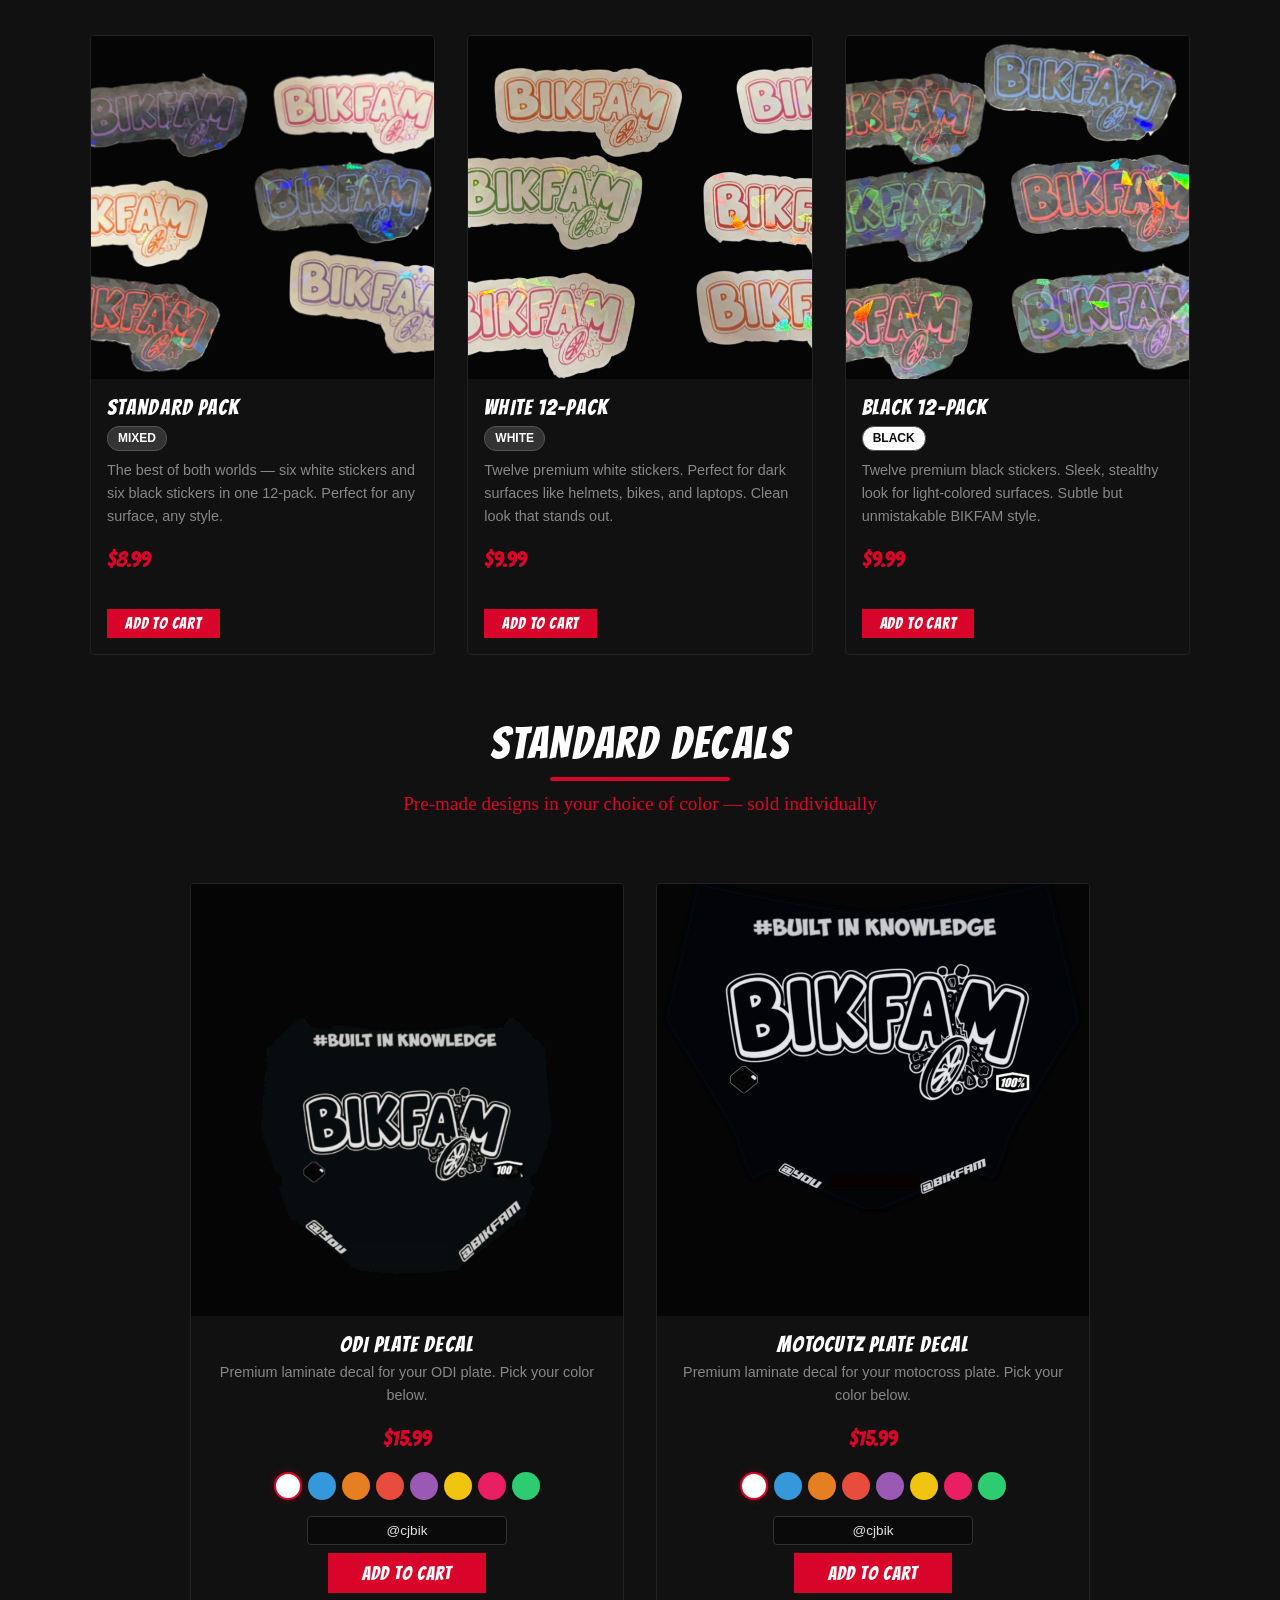
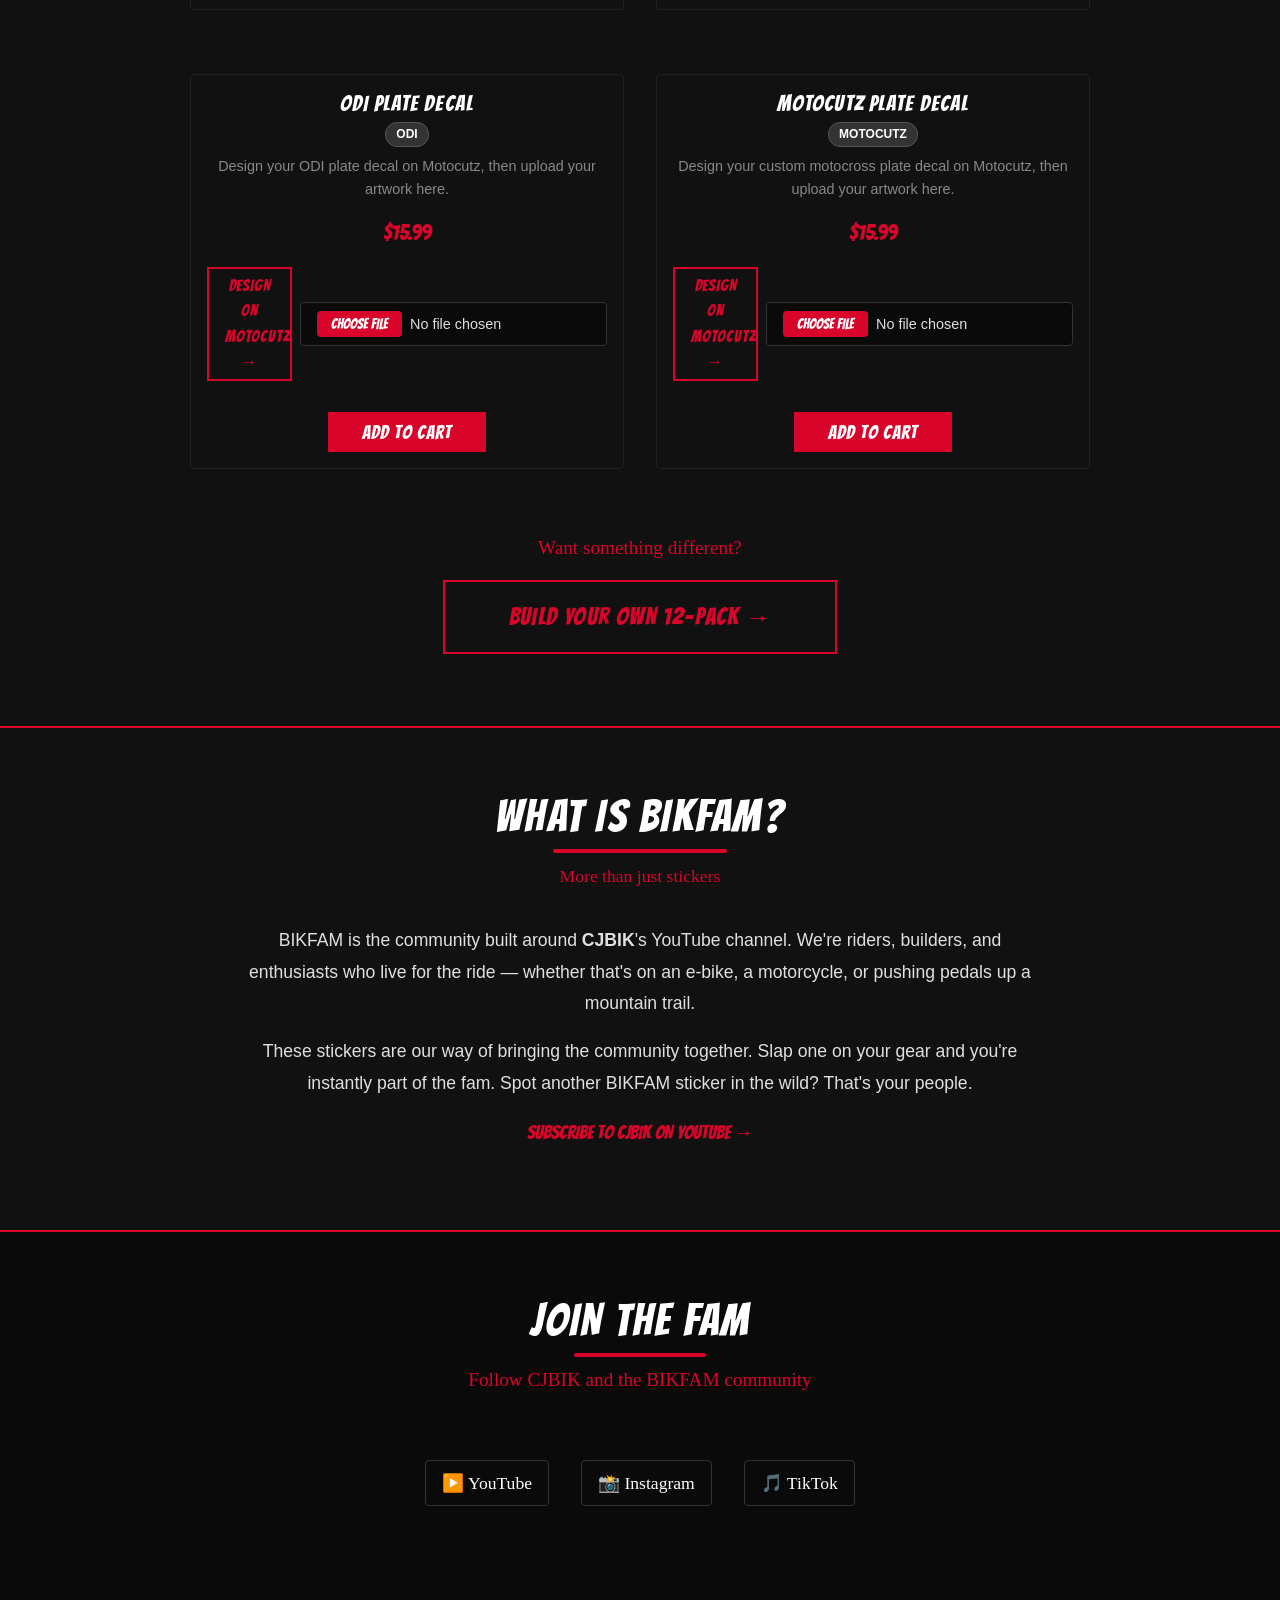
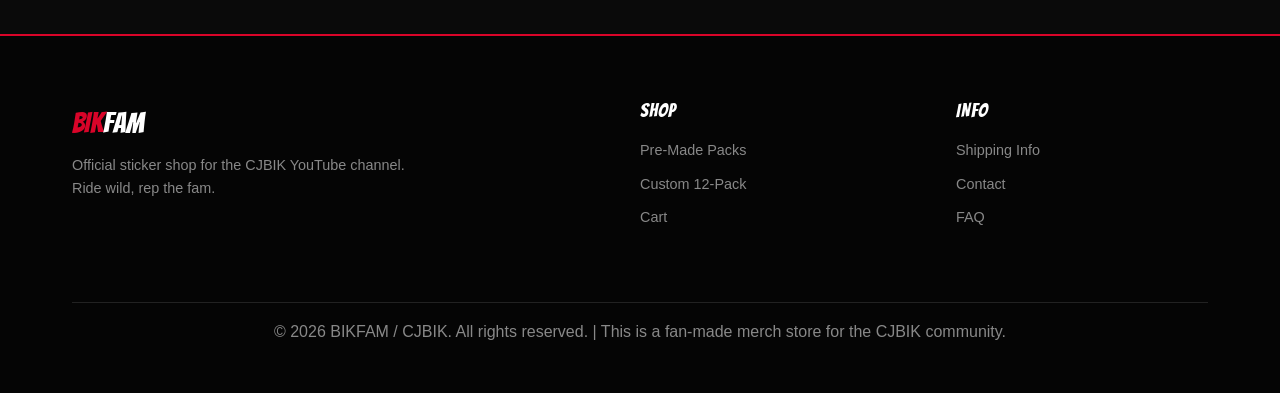
==== commit 71de9275: "Production polish: fix missing </head> on index.html, add null guards, fix bug where custom pack sti" ====
--- a/index.html
+++ b/index.html
@@ -1,46 +1,17 @@
 <!DOCTYPE html>
-<!-- ============================================================
-     BIKFAM STICKER SHOP - Home Page
-     ============================================================
-     This is the main landing page for the sticker shop.
-     It introduces the brand, shows featured products, and
-     tells the story behind BIKFAM.
-     
-     FILE STRUCTURE NOTES:
-     - CSS is in css/style.css
-     - JavaScript is in js/main.js
-     - Images go in the images/ folder
-     
-     THINGS YOU NEED TO CUSTOMIZE:
-     1. The $PRICE placeholders - replace with actual prices
-     2. The image placeholders - replace with real sticker images
-     3. Social media links - update the href values
-     4. The YouTube channel link
-     ============================================================ -->
-
 <html lang="en">
 <head>
 
-    <!-- ======== META TAGS ======== -->
-    <!-- These tell browsers and search engines about the page -->
     <meta charset="UTF-8">
     <meta name="viewport" content="width=device-width, initial-scale=1.0">
     <meta name="description" content="BIKFAM Sticker Shop - Official merch from CJBIK. Premium decals for your bike, helmet, and gear.">
-    
-    <!-- ======== PAGE TITLE ======== -->
-    <!-- This appears in the browser tab and search results -->
     <title>BIKFAM — Official Sticker Shop</title>
-    
-    <!-- ======== FONTS ======== -->
-    <!-- Google Fonts: Bangers (graffiti style) and Permanent Marker (handwritten) -->
+
     <link rel="preconnect" href="https://fonts.googleapis.com">
     <link rel="preconnect" href="https://fonts.gstatic.com" crossorigin>
     <link href="https://fonts.googleapis.com/css2?family=Bangers&family=Permanent+Marker&display=swap" rel="stylesheet">
-    
-    <!-- ======== STYLESHEET ======== -->
     <link rel="stylesheet" href="css/style.css">
     <link rel="icon" href="images/favicon.png" type="image/png">
-
 </head>
 <body data-page="home">
 
@@ -141,9 +112,9 @@
                         <span class="step-number">01</span>
                         <h3 class="step-title">Pick Your Pack</h3>
                         <p class="step-text">
-														Choose a pre-made or custom Decal, White or 
-														Black 12-pack stickers , or build your own custom 
-														pack  of stickers by mixing and matching designs.
+                            Choose a pre-made or custom decal, White or 
+                            Black 12-pack stickers, or build your own custom 
+                            pack of stickers by mixing and matching designs.
                         </p>
                     </div>
                     
@@ -152,9 +123,9 @@
                         <span class="step-number">02</span>
                         <h3 class="step-title">Add to Cart</h3>
                         <p class="step-text">
-													Load up your cart and head to checkout. 
-													Your stickers are made with premium 
-													Materials that's built to last.
+                            Load up your cart and head to checkout. 
+                            Your stickers are made with premium 
+                            materials built to last.
                         </p>
                     </div>
                     
@@ -163,9 +134,9 @@
                         <span class="step-number">03</span>
                         <h3 class="step-title">Rep the Fam</h3>
                         <p class="step-text">
-													Slap 'em on your bike, helmet, laptop — 
-													anywhere you want to show your BIKFAM pride. 
-													Ride wild!
+                            Slap 'em on your bike, helmet, laptop — 
+                            anywhere you want to show your BIKFAM pride. 
+                            Ride wild!
                         </p>
                     </div>
                     
@@ -296,14 +267,14 @@
                                     $15.99
                                 </div>
                                 <div class="color-selector" data-target="odi-standard">
-                                    <div class="color-option selected" data-color="White" style="background:#ffffff;border-color:#ccc;" title="White"></div>
-                                    <div class="color-option" data-color="Blue" style="background:#3498db;" title="Blue"></div>
-                                    <div class="color-option" data-color="Orange" style="background:#e67e22;" title="Orange"></div>
-                                    <div class="color-option" data-color="Red" style="background:#e74c3c;" title="Red"></div>
-                                    <div class="color-option" data-color="Purple" style="background:#9b59b6;" title="Purple"></div>
-                                    <div class="color-option" data-color="Yellow" style="background:#f1c40f;" title="Yellow"></div>
-                                    <div class="color-option" data-color="Pink" style="background:#e91e63;" title="Pink"></div>
-                                    <div class="color-option" data-color="Green" style="background:#2ecc71;" title="Green"></div>
+                                    <div class="color-option selected" data-color="White" style="background:#ffffff;border-color:#ccc;" title="White" aria-label="White"></div>
+                                    <div class="color-option" data-color="Blue" style="background:#3498db;" title="Blue" aria-label="Blue"></div>
+                                    <div class="color-option" data-color="Orange" style="background:#e67e22;" title="Orange" aria-label="Orange"></div>
+                                    <div class="color-option" data-color="Red" style="background:#e74c3c;" title="Red" aria-label="Red"></div>
+                                    <div class="color-option" data-color="Purple" style="background:#9b59b6;" title="Purple" aria-label="Purple"></div>
+                                    <div class="color-option" data-color="Yellow" style="background:#f1c40f;" title="Yellow" aria-label="Yellow"></div>
+                                    <div class="color-option" data-color="Pink" style="background:#e91e63;" title="Pink" aria-label="Pink"></div>
+                                    <div class="color-option" data-color="Green" style="background:#2ecc71;" title="Green" aria-label="Green"></div>
                                 </div>
                                 <input type="text" class="decal-handle" placeholder="@yourhandle" value="@cjbik" maxlength="30">
                             </div>
@@ -331,14 +302,14 @@
                                     $15.99
                                 </div>
                                 <div class="color-selector" data-target="motocutz-standard">
-                                    <div class="color-option selected" data-color="White" style="background:#ffffff;border-color:#ccc;" title="White"></div>
-                                    <div class="color-option" data-color="Blue" style="background:#3498db;" title="Blue"></div>
-                                    <div class="color-option" data-color="Orange" style="background:#e67e22;" title="Orange"></div>
-                                    <div class="color-option" data-color="Red" style="background:#e74c3c;" title="Red"></div>
-                                    <div class="color-option" data-color="Purple" style="background:#9b59b6;" title="Purple"></div>
-                                    <div class="color-option" data-color="Yellow" style="background:#f1c40f;" title="Yellow"></div>
-                                    <div class="color-option" data-color="Pink" style="background:#e91e63;" title="Pink"></div>
-                                    <div class="color-option" data-color="Green" style="background:#2ecc71;" title="Green"></div>
+                                    <div class="color-option selected" data-color="White" style="background:#ffffff;border-color:#ccc;" title="White" aria-label="White"></div>
+                                    <div class="color-option" data-color="Blue" style="background:#3498db;" title="Blue" aria-label="Blue"></div>
+                                    <div class="color-option" data-color="Orange" style="background:#e67e22;" title="Orange" aria-label="Orange"></div>
+                                    <div class="color-option" data-color="Red" style="background:#e74c3c;" title="Red" aria-label="Red"></div>
+                                    <div class="color-option" data-color="Purple" style="background:#9b59b6;" title="Purple" aria-label="Purple"></div>
+                                    <div class="color-option" data-color="Yellow" style="background:#f1c40f;" title="Yellow" aria-label="Yellow"></div>
+                                    <div class="color-option" data-color="Pink" style="background:#e91e63;" title="Pink" aria-label="Pink"></div>
+                                    <div class="color-option" data-color="Green" style="background:#2ecc71;" title="Green" aria-label="Green"></div>
                                 </div>
                                 <input type="text" class="decal-handle" placeholder="@yourhandle" value="@cjbik" maxlength="30">
                             </div>
@@ -551,11 +522,8 @@
                     <h4 class="footer-heading">Info</h4>
                     <ul class="footer-links">
                         <li><a href="#">Shipping Info</a></li>
-                        <!-- ^^^ Replace with actual shipping page or section -->
                         <li><a href="mailto:Cjsbikpro@gmail.com">Contact</a></li>
-                        <!-- ^^^ Replace with contact page or email -->
                         <li><a href="/faq">FAQ</a></li>
-                        <!-- ^^^ Replace with FAQ page -->
                     </ul>
                 </div>
                 
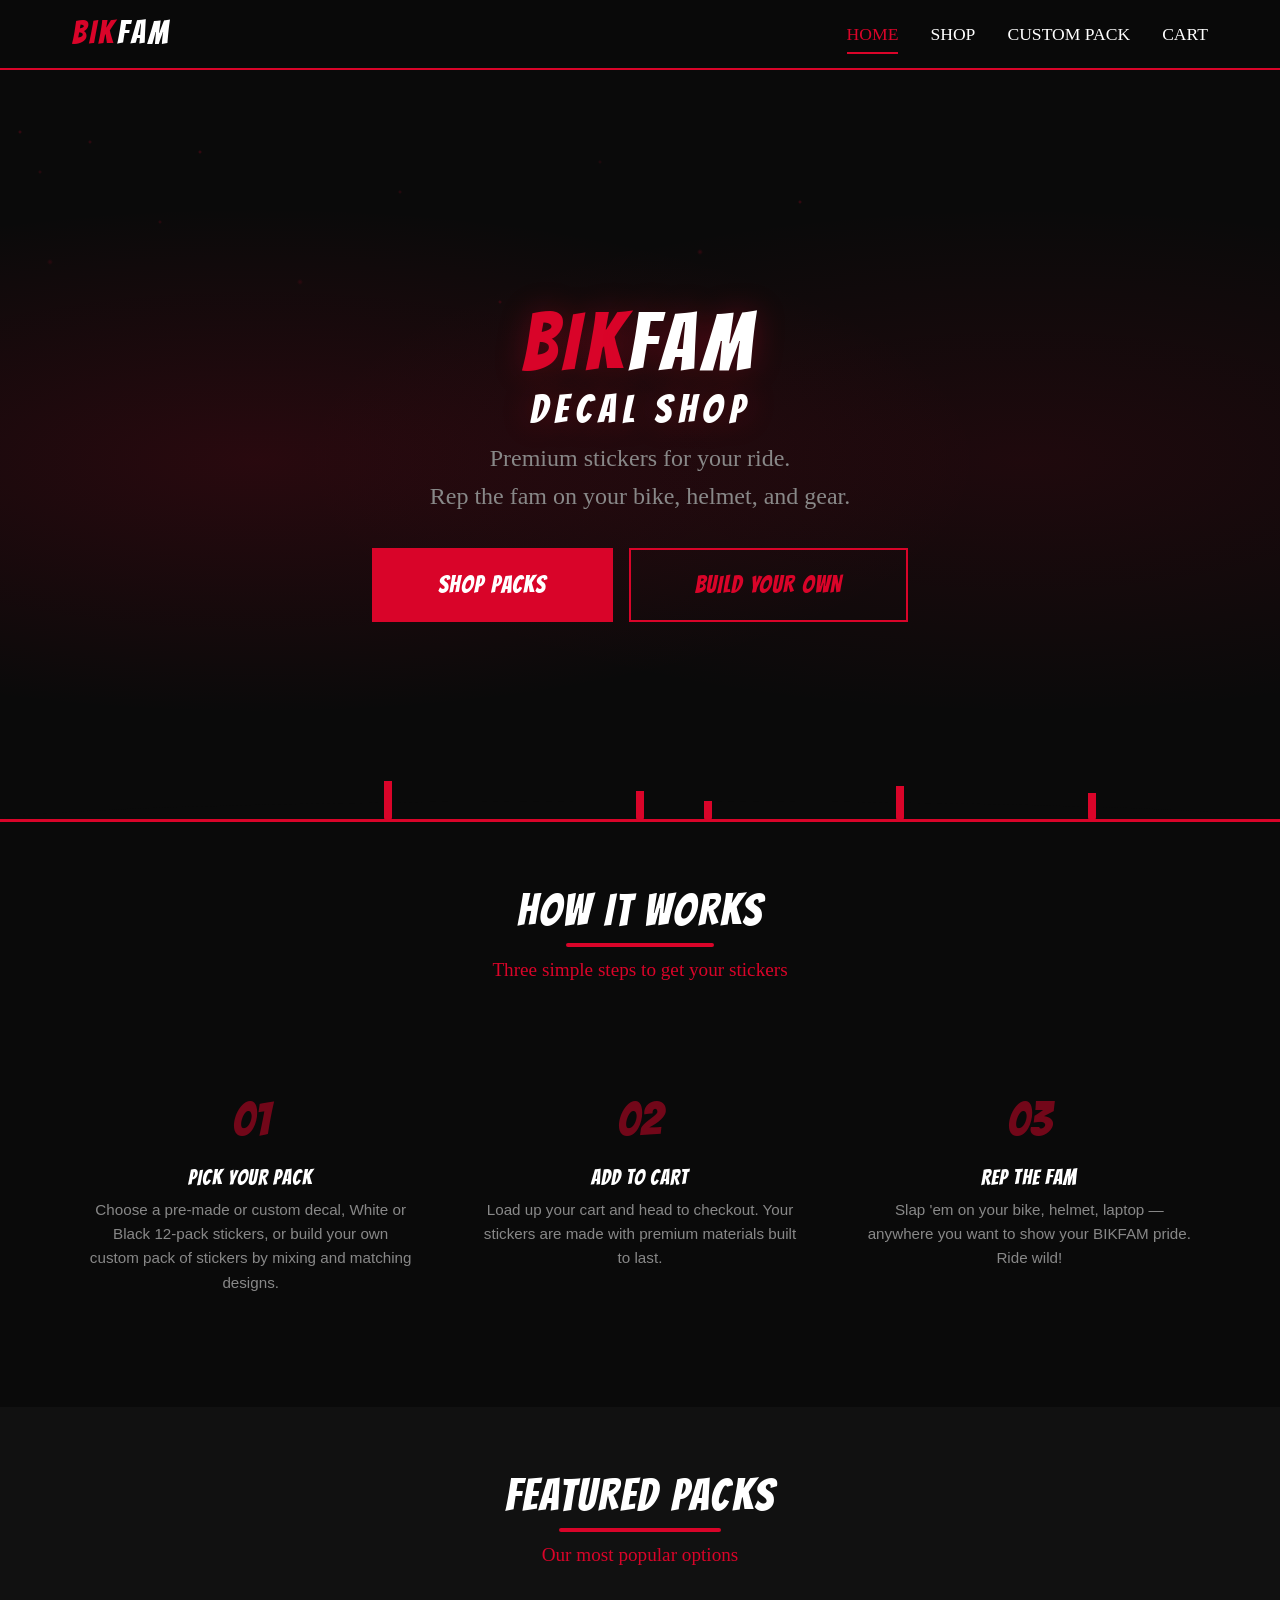
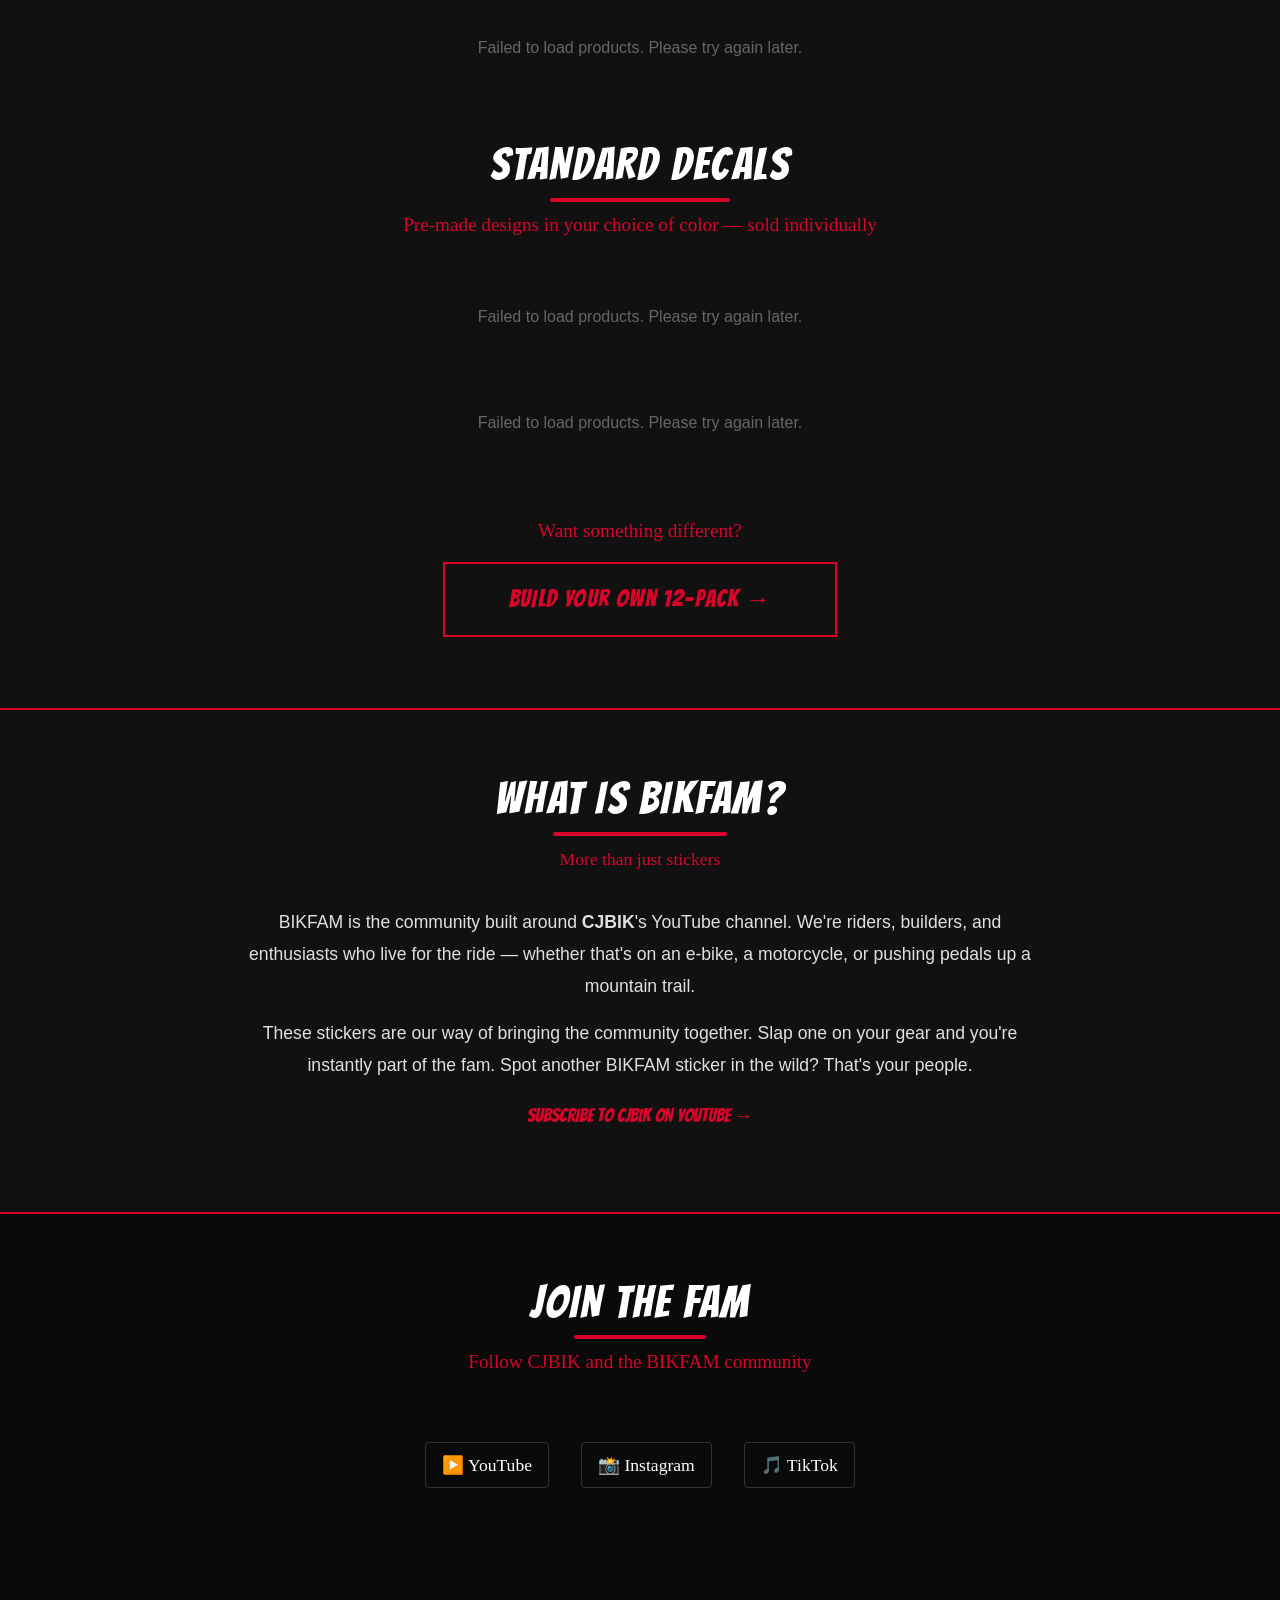
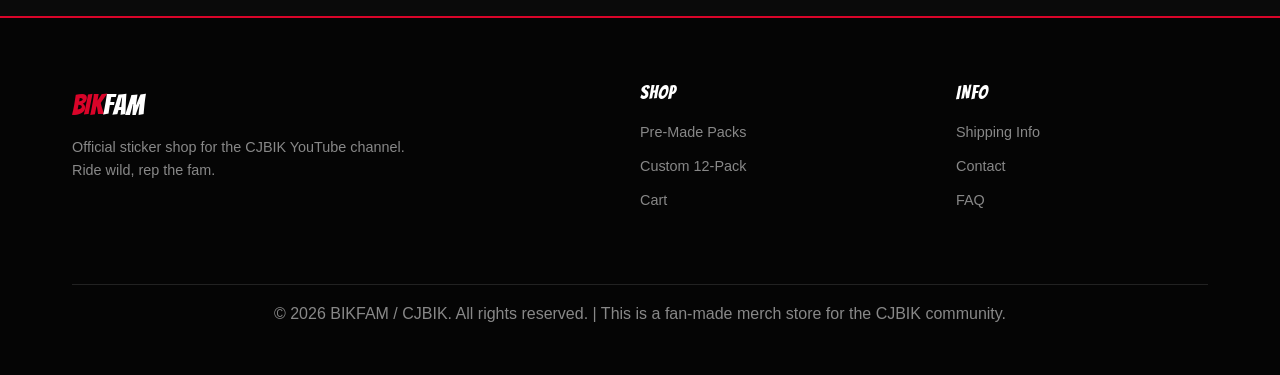
==== commit 09768fa7: "home page not static prolly" ====
--- a/index.html
+++ b/index.html
@@ -158,92 +158,7 @@
                     <p class="subheading">Our most popular options</p>
                 </div>
                 
-                <div class="packs-grid-3">
-                    
-                    <!-- ======== STANDARD PACK (6 White + 6 Black) ======== -->
-                    <div class="card fade-in fade-in-delay-2">
-                        <div class="card-image">
-                            <img src="images/Mixed_Pack.png" alt="Standard Pack">
-                        </div>
-                        <div class="card-body">
-                            <h3 class="card-title">Standard Pack</h3>
-                            <span class="color-badge color-badge-white">Mixed</span>
-                            <p class="card-description">
-                                The best of both worlds — six white stickers and six black
-                                stickers in one 12-pack. Perfect for any surface, any style.
-                            </p>
-                            <div class="card-price">
-                                $8.99
-                            </div>
-                        </div>
-                        <div class="card-footer">
-                            <button class="btn btn-primary btn-sm btn-add-cart"
-                                    data-id="standard-pack"
-                                    data-name="Standard Pack"
-                                    data-price="8.99"
-                                    data-image="images/Mixed_Pack.png">
-                                Add to Cart
-                            </button>
-                        </div>
-                    </div>
-
-                    <!-- ======== WHITE 12-PACK ======== -->
-                    <div class="card fade-in fade-in-delay-1">
-                        <div class="card-image">
-                            <img src="images/White_Pack.png" alt="White 12-Pack">
-                        </div>
-                        <div class="card-body">
-                            <h3 class="card-title">White 12-Pack</h3>
-                            <span class="color-badge color-badge-white">White</span>
-                            <p class="card-description">
-                                Twelve premium white stickers. Perfect for dark
-                                surfaces like helmets, bikes, and laptops.
-                                Clean look that stands out.
-                            </p>
-                            <div class="card-price">
-                                $9.99
-                            </div>
-                        </div>
-                        <div class="card-footer">
-                            <button class="btn btn-primary btn-sm btn-add-cart"
-                                    data-id="white-pack"
-                                    data-name="White 12-Pack"
-                                    data-price="9.99"
-                                    data-image="images/White_Pack.png">
-                                Add to Cart
-                            </button>
-                        </div>
-                    </div>
-                    
-                    <!-- ======== BLACK 12-PACK ======== -->
-                    <div class="card fade-in fade-in-delay-2">
-                        <div class="card-image">
-                            <img src="images/Black_Pack.png" alt="Black 12-Pack">
-                        </div>
-                        <div class="card-body">
-                            <h3 class="card-title">Black 12-Pack</h3>
-                            <span class="color-badge color-badge-black">Black</span>
-                            <p class="card-description">
-                                Twelve premium black stickers. Sleek, stealthy
-                                look for light-colored surfaces. Subtle but
-                                unmistakable BIKFAM style.
-                            </p>
-                            <div class="card-price">
-                                $9.99
-                            </div>
-                        </div>
-                        <div class="card-footer">
-                            <button class="btn btn-primary btn-sm btn-add-cart"
-                                    data-id="black-pack"
-                                    data-name="Black 12-Pack"
-                                    data-price="9.99"
-                                    data-image="images/Black_Pack.png">
-                                Add to Cart
-                            </button>
-                        </div>
-                    </div>
-
-                </div>
+                <div id="products-packs" class="packs-grid-3"></div>
 
                 <!-- ======== STANDARD DECALS (2-column grid) ======== -->
                 <div style="margin-top: var(--space-xl);">
@@ -252,156 +167,23 @@
                         <p class="subheading">Pre-made designs in your choice of color — sold individually</p>
                     </div>
 
-                    <div class="decals-grid">
-
-                        <div class="card fade-in fade-in-delay-1">
-                            <div class="card-image">
-                                <img src="images/ODI_White.png" alt="ODI Plate Decal">
-                            </div>
-                            <div class="card-body">
-                                <h3 class="card-title">ODI Plate Decal</h3>
-                                <p class="card-description">
-                                    Premium laminate decal for your ODI plate. Pick your color below.
-                                </p>
-                                <div class="card-price">
-                                    $15.99
-                                </div>
-                                <div class="color-selector" data-target="odi-standard">
-                                    <div class="color-option selected" data-color="White" style="background:#ffffff;border-color:#ccc;" title="White" aria-label="White"></div>
-                                    <div class="color-option" data-color="Blue" style="background:#3498db;" title="Blue" aria-label="Blue"></div>
-                                    <div class="color-option" data-color="Orange" style="background:#e67e22;" title="Orange" aria-label="Orange"></div>
-                                    <div class="color-option" data-color="Red" style="background:#e74c3c;" title="Red" aria-label="Red"></div>
-                                    <div class="color-option" data-color="Purple" style="background:#9b59b6;" title="Purple" aria-label="Purple"></div>
-                                    <div class="color-option" data-color="Yellow" style="background:#f1c40f;" title="Yellow" aria-label="Yellow"></div>
-                                    <div class="color-option" data-color="Pink" style="background:#e91e63;" title="Pink" aria-label="Pink"></div>
-                                    <div class="color-option" data-color="Green" style="background:#2ecc71;" title="Green" aria-label="Green"></div>
-                                </div>
-                                <input type="text" class="decal-handle" placeholder="@yourhandle" value="@cjbik" maxlength="30">
-                            </div>
-                            <div class="card-footer">
-                                <button class="btn btn-primary btn-add-decal"
-                                        data-base-id="odi-standard"
-                                        data-name="ODI Plate Decal"
-                                        data-price="15.99"
-                                        data-image="images/ODI_White.png">
-                                    Add to Cart
-                                </button>
-                            </div>
-                        </div>
-
-                        <div class="card fade-in fade-in-delay-2">
-                            <div class="card-image">
-                                <img src="images/Motocutz_White.png" alt="Motocutz Plate Decal">
-                            </div>
-                            <div class="card-body">
-                                <h3 class="card-title">Motocutz Plate Decal</h3>
-                                <p class="card-description">
-                                    Premium laminate decal for your motocross plate. Pick your color below.
-                                </p>
-                                <div class="card-price">
-                                    $15.99
-                                </div>
-                                <div class="color-selector" data-target="motocutz-standard">
-                                    <div class="color-option selected" data-color="White" style="background:#ffffff;border-color:#ccc;" title="White" aria-label="White"></div>
-                                    <div class="color-option" data-color="Blue" style="background:#3498db;" title="Blue" aria-label="Blue"></div>
-                                    <div class="color-option" data-color="Orange" style="background:#e67e22;" title="Orange" aria-label="Orange"></div>
-                                    <div class="color-option" data-color="Red" style="background:#e74c3c;" title="Red" aria-label="Red"></div>
-                                    <div class="color-option" data-color="Purple" style="background:#9b59b6;" title="Purple" aria-label="Purple"></div>
-                                    <div class="color-option" data-color="Yellow" style="background:#f1c40f;" title="Yellow" aria-label="Yellow"></div>
-                                    <div class="color-option" data-color="Pink" style="background:#e91e63;" title="Pink" aria-label="Pink"></div>
-                                    <div class="color-option" data-color="Green" style="background:#2ecc71;" title="Green" aria-label="Green"></div>
-                                </div>
-                                <input type="text" class="decal-handle" placeholder="@yourhandle" value="@cjbik" maxlength="30">
-                            </div>
-                            <div class="card-footer">
-                                <button class="btn btn-primary btn-add-decal"
-                                        data-base-id="motocutz-standard"
-                                        data-name="Motocutz Plate Decal"
-                                        data-price="15.99"
-                                        data-image="images/Motocutz_White.png">
-                                    Add to Cart
-                                </button>
-                            </div>
-                        </div>
-
-                    </div>
+                    <div id="products-decals" class="decals-grid"></div>
                 </div>
 
                 <!-- ======== CUSTOM DECALS (2-column grid) ======== -->
-                <div class="custom-decals-grid">
-
-                    <div class="card fade-in fade-in-delay-1">
-                        <div class="card-body">
-                            <h3 class="card-title">ODI Plate Decal</h3>
-                            <span class="color-badge color-badge-white">ODI</span>
-                            <p class="card-description">
-                                Design your ODI plate decal on Motocutz, then upload your artwork here.
-                            </p>
-                            <div class="card-price">
-                                $15.99
-                            </div>
-                            <div class="custom-upload-group">
-                                <div class="custom-upload-top-row">
-                                    <a href="https://motocutzmx.com/products/surron-number-plate-decal-custom"
-                                       target="_blank" rel="noopener"
-                                       class="btn btn-outline btn-sm btn-design-link">
-                                        Design on Motocutz →
-                                    </a>
-                                    <input type="file" class="custom-file-input" accept="image/png,image/jpeg,image/webp">
-                                </div>
-                                <img class="custom-file-preview" style="display:none; border-radius:4px;">
-                                <div class="custom-url-status"></div>
-                            </div>
-                        </div>
-                        <div class="card-footer">
-                            <button class="btn btn-primary btn-add-cart btn-custom-cart"
-                                    data-id="custom-decal-odi"
-                                    data-name="ODI Plate Decal"
-                                    data-price="15.99"
-                                    data-image="🎨"
-                                    data-custom="true">
-                                Add to Cart
-                            </button>
-                        </div>
-                    </div>
-
-                    <div class="card fade-in fade-in-delay-2">
-                        <div class="card-body">
-                            <h3 class="card-title">Motocutz Plate Decal</h3>
-                            <span class="color-badge color-badge-white">Motocutz</span>
-                            <p class="card-description">
-                                Design your custom motocross plate decal on Motocutz, then upload your artwork here.
-                            </p>
-                            <div class="card-price">
-                                $15.99
-                            </div>
-                            <div class="custom-upload-group">
-                                <div class="custom-upload-top-row">
-                                    <a href="https://motocutzmx.com/products/custom-og-motocutz-number-plate-decal"
-                                       target="_blank" rel="noopener"
-                                       class="btn btn-outline btn-sm btn-design-link">
-                                        Design on Motocutz →
-                                    </a>
-                                    <input type="file" class="custom-file-input" accept="image/png,image/jpeg,image/webp">
-                                </div>
-                                <img class="custom-file-preview" style="display:none; border-radius:4px;">
-                                <div class="custom-url-status"></div>
-                            </div>
-                        </div>
-                        <div class="card-footer">
-                            <button class="btn btn-primary btn-add-cart btn-custom-cart"
-                                    data-id="custom-decal-motocutz"
-                                    data-name="Motocutz Plate Decal"
-                                    data-price="15.99"
-                                    data-image="🎨"
-                                    data-custom="true">
-                                Add to Cart
-                            </button>
-                        </div>
-                    </div>
-
-                </div>
-                
+                <div id="products-custom" class="custom-decals-grid"></div>
+
+                <!-- ======== OTHER PRODUCTS (any admin-created type) ======== -->
+                <div id="other-products-section" style="display:none; margin-top: var(--space-xl);">
+                    <h2 style="font-size: 2rem; margin-bottom: var(--space-sm);">
+                        More Products
+                    </h2>
+                    <p class="subheading">
+                        Everything else in the shop
+                    </p>
+                    <div id="products-other" class="packs-grid-3" style="margin-top: var(--space-md);"></div>
+                </div>
+
                 <!-- Link to custom builder -->
                 <div style="text-align: center; margin-top: var(--space-xl);">
                     <p class="subheading" style="margin-bottom: var(--space-md);">
@@ -521,7 +303,7 @@
                 <div>
                     <h4 class="footer-heading">Info</h4>
                     <ul class="footer-links">
-                        <li><a href="#">Shipping Info</a></li>
+                        <li><a href="/faq#shipping">Shipping Info</a></li>
                         <li><a href="mailto:Cjsbikpro@gmail.com">Contact</a></li>
                         <li><a href="/faq">FAQ</a></li>
                     </ul>
